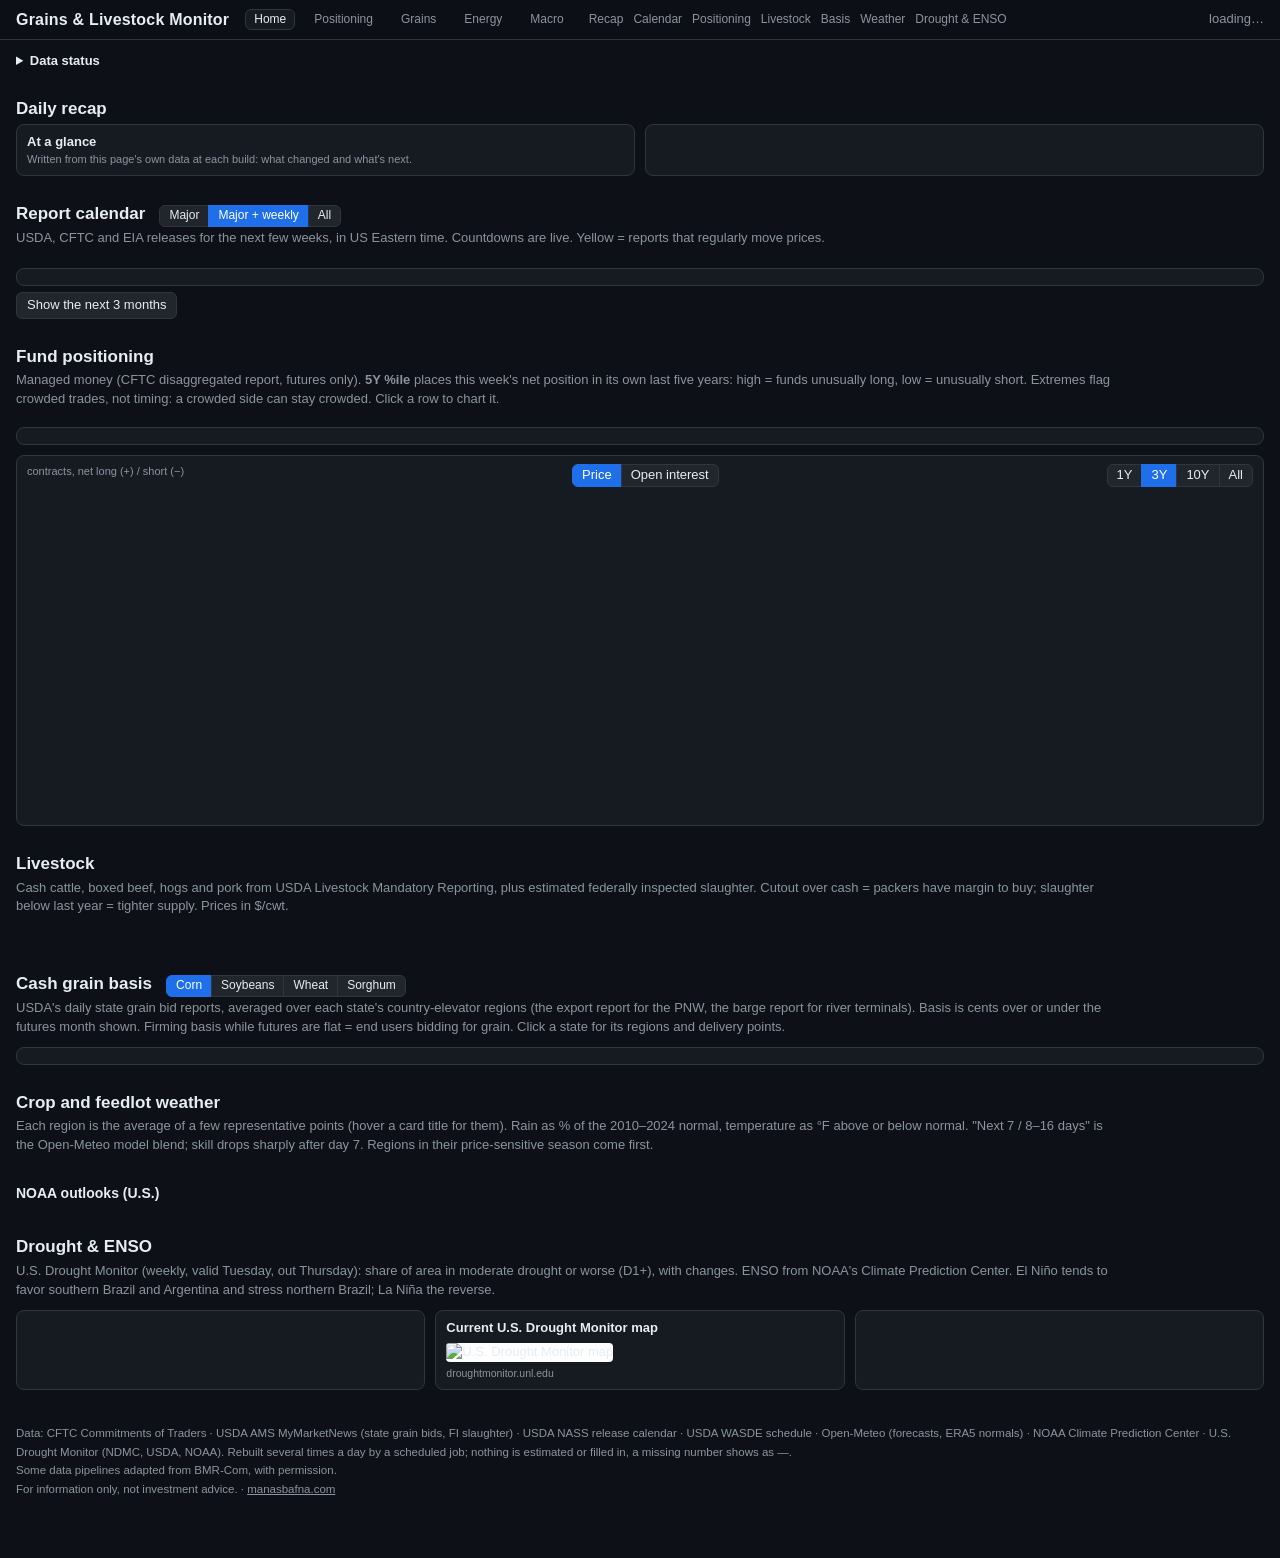
==== index.html @ c69fadb6 "Macro desk: rates, Treasury liquidity and the U.S. economy - pipelines/macro: BLS (CPI, PPI, jobs), " ====
<!doctype html>
<html lang="en">
<head>
<meta charset="utf-8">
<meta name="viewport" content="width=device-width, initial-scale=1">
<title>Grains & Livestock Monitor</title>
<meta name="description" content="Fund positioning, report calendar, livestock slaughter, cash grain basis and crop weather for grain and livestock futures traders. Built daily from USDA, CFTC and NOAA data.">
<script src="https://cdnjs.cloudflare.com/ajax/libs/Chart.js/4.4.1/chart.umd.min.js"></script>
<link rel="stylesheet" href="assets/site.css">
<style>
/* calendar */
.next{display:flex;flex-wrap:wrap;gap:10px;margin-bottom:10px}
.nbox{background:var(--card);border:1px solid var(--border);border-radius:8px;padding:8px 12px;min-width:240px;flex:1}
.nbox .big{font-size:20px;font-weight:600;font-variant-numeric:tabular-nums}
.nbox.major{border-color:var(--yellow)}
.day{display:grid;grid-template-columns:120px 1fr;gap:0 10px;padding:5px 0;border-bottom:1px solid var(--grid)}
.day.today{background:var(--sunk)}
.day .dl{color:var(--muted);font-size:12px;padding-left:6px}
.day.today .dl{color:var(--text);font-weight:600}
.ev{display:flex;gap:8px;align-items:baseline;padding:1px 0}
.ev .tm{color:var(--muted);font-variant-numeric:tabular-nums;width:62px;flex:none}
.ev .mk{color:var(--muted);font-size:11px}
.ev.past{opacity:.45}
.ev.t1 .nm{font-weight:600;color:var(--yellow)}
@media(max-width:760px){
  .day{grid-template-columns:1fr;padding:6px 0}
  .day .dl{padding:0 0 2px 0}
  .ev{flex-wrap:wrap;gap:0 8px}
  .ev .mk{flex-basis:100%;padding-left:70px}
  .nbox{min-width:calc(50% - 5px);padding:6px 8px}
  .nbox .big{font-size:16px}
}
/* weather */
.wxc.off{opacity:.62}
.wxc table td{padding:2px 5px}
.wxc .hd{display:flex;justify-content:space-between;gap:8px;align-items:flex-start}
.imgs{display:grid;grid-template-columns:repeat(auto-fill,minmax(260px,1fr));gap:10px}
.imgs figure{margin:0;background:var(--card);border:1px solid var(--border);border-radius:8px;padding:6px}
.imgs img{width:100%;height:auto;display:block;border-radius:4px;background:var(--img-bg)}
.imgs figcaption{font-size:11.5px;color:var(--muted);margin-top:4px}
.empty{color:var(--muted);font-style:italic;padding:10px}
.wait{border-style:dashed}
.glance{margin:0;padding-left:18px} .glance li{margin:3px 0}
.vr h4{font-size:12px;margin:8px 0 2px;color:var(--muted);text-transform:uppercase;letter-spacing:.4px}
.vr ul{margin:0;padding-left:18px} .vr li{margin:2px 0}
.vr a{color:var(--blue)}
.vr .flag{color:var(--warn);font-size:11.5px}
</style>
</head>
<body>
<header>
  <div class="hrow">
    <h1>Grains &amp; Livestock Monitor</h1>
    <nav class="desks"><a href="./" class="on">Home</a><a href="positioning/">Positioning</a><a href="grains/">Grains</a><a href="energy/">Energy</a><a href="macro/">Macro</a></nav>
    <nav><a href="#recap">Recap</a><a href="#cal">Calendar</a><a href="#cot">Positioning</a><a href="#meat">Livestock</a><a href="#basis">Basis</a><a href="#wx">Weather</a><a href="#drought">Drought &amp; ENSO</a></nav>
    <span class="sp"></span>
    <span class="muted" id="stamp">loading…</span>
  </div>
</header>
<main>
  <details id="status"><summary><b>Data status</b> <span id="stsum" class="muted"></span></summary>
    <div class="chips" id="strip"></div><div id="notes"></div>
  </details>

  <section id="recap">
    <h2>Daily recap <span class="ctl muted" id="recap-asof"></span></h2>
    <div class="grid g2">
      <div class="card"><div class="ct">At a glance</div><div class="cs">Written from this page's own data at each build: what changed and what's next.</div><ul class="glance" id="glance"></ul></div>
      <div class="card vr" id="video"></div>
    </div>
  </section>

  <section id="cal">
    <h2>Report calendar <span class="ctl seg" id="cal-tier"><button data-t="1">Major</button><button data-t="2" class="on">Major + weekly</button><button data-t="3">All</button></span></h2>
    <p class="sub">USDA, CFTC and EIA releases for the next few weeks, in US Eastern time. Countdowns are live. Yellow = reports that regularly move prices.</p>
    <div class="next" id="cal-next"></div>
    <div class="card" id="cal-list"></div>
    <div style="margin-top:6px"><button id="cal-more">Show the next 3 months</button></div>
  </section>

  <section id="cot">
    <h2>Fund positioning <span class="ctl muted" id="cot-asof"></span></h2>
    <p class="sub">Managed money (CFTC disaggregated report, futures only). <b>5Y %ile</b> places this week's net position in its own last five years: high = funds unusually long, low = unusually short. Extremes flag crowded trades, not timing: a crowded side can stay crowded. Click a row to chart it.</p>
    <div class="chips" id="cot-crowd"></div>
    <div class="grid">
      <div class="card tw" id="cot-table"></div>
      <div class="card">
        <div style="display:flex;justify-content:space-between;gap:8px;flex-wrap:wrap"><div><div class="ct" id="cot-ct"></div><div class="cs">contracts, net long (+) / short (−)</div></div>
          <span class="seg" id="cot-over" title="what the right-hand axis shows"><button data-o="px" class="on">Price</button><button data-o="oi">Open interest</button></span>
          <span class="seg" id="cot-range"><button data-y="1">1Y</button><button data-y="3" class="on">3Y</button><button data-y="10">10Y</button><button data-y="30">All</button></span></div>
        <div class="cb" style="height:320px"><canvas id="cot-chart"></canvas></div>
        <div class="cf" id="cot-cf"></div>
      </div>
    </div>
  </section>

  <section id="meat">
    <h2>Livestock</h2>
    <p class="sub">Cash cattle, boxed beef, hogs and pork from USDA Livestock Mandatory Reporting, plus estimated federally inspected slaughter. Cutout over cash = packers have margin to buy; slaughter below last year = tighter supply. Prices in $/cwt.</p>
    <div class="grid g2" id="price-cards"></div>
    <div class="grid g2" id="mp-cards" style="margin-top:10px"></div>
    <div class="grid g2" id="meat-cards" style="margin-top:10px"></div>
  </section>

  <section id="basis">
    <h2>Cash grain basis <span class="ctl seg" id="basis-com"><button data-c="Corn" class="on">Corn</button><button data-c="Soybeans">Soybeans</button><button data-c="wheat">Wheat</button><button data-c="Sorghum">Sorghum</button></span></h2>
    <p class="sub">USDA's daily state grain bid reports, averaged over each state's country-elevator regions (the export report for the PNW, the barge report for river terminals). Basis is cents over or under the futures month shown. Firming basis while futures are flat = end users bidding for grain. Click a state for its regions and delivery points.</p>
    <div class="card tw" id="basis-table"></div>
  </section>

  <section id="wx">
    <h2>Crop and feedlot weather</h2>
    <p class="sub">Each region is the average of a few representative points (hover a card title for them). Rain as % of the 2010–2024 normal, temperature as °F above or below normal. "Next 7 / 8–16 days" is the Open-Meteo model blend; skill drops sharply after day 7. Regions in their price-sensitive season come first.</p>
    <div class="grid gauto" id="wx-cards"></div>
    <h3 style="font-size:14px;margin:18px 0 6px">NOAA outlooks (U.S.)</h3>
    <div class="imgs" id="cpc"></div>
  </section>

  <section id="drought">
    <h2>Drought &amp; ENSO <span class="ctl muted" id="dr-asof"></span></h2>
    <p class="sub">U.S. Drought Monitor (weekly, valid Tuesday, out Thursday): share of area in moderate drought or worse (D1+), with changes. ENSO from NOAA's Climate Prediction Center. El Niño tends to favor southern Brazil and Argentina and stress northern Brazil; La Niña the reverse.</p>
    <div class="grid g3">
      <div class="card tw" id="dr-table"></div>
      <figure class="card" style="margin:0"><div class="ct">Current U.S. Drought Monitor map</div><img src="https://droughtmonitor.unl.edu/data/png/current/current_usdm.png" alt="U.S. Drought Monitor map" style="width:100%;margin-top:6px;border-radius:4px;background:#fff" loading="lazy"><div class="cf">droughtmonitor.unl.edu</div></figure>
      <div class="card" id="enso"></div>
    </div>
  </section>

  <footer>
    Data: CFTC Commitments of Traders · USDA AMS MyMarketNews (state grain bids, FI slaughter) · USDA NASS release calendar · USDA WASDE schedule · Open-Meteo (forecasts, ERA5 normals) · NOAA Climate Prediction Center · U.S. Drought Monitor (NDMC, USDA, NOAA). Rebuilt several times a day by a scheduled job; nothing is estimated or filled in, a missing number shows as —.<br>
    Some data pipelines adapted from BMR-Com, with permission.<br>
    For information only, not investment advice. · <a href="https://manasbafna.com/">manasbafna.com</a>
  </footer>
</main>

<script>
'use strict';
const $ = s => document.querySelector(s);
const css = v => getComputedStyle(document.documentElement).getPropertyValue(v).trim();
const esc = s => String(s ?? '').replace(/[&<>"]/g, c => ({'&': '&amp;', '<': '&lt;', '>': '&gt;', '"': '&quot;'})[c]);
const ok = v => typeof v === 'number' && Number.isFinite(v);
const fmtN = (v, d = 0) => ok(v) ? v.toLocaleString('en-US', {minimumFractionDigits: d, maximumFractionDigits: d}) : '—';
const fmtS = (v, d = 0) => { if (!ok(v)) return '—'; const r = +v.toFixed(d); return (r > 0 ? '+' : r < 0 ? '−' : '') + fmtN(Math.abs(r), d); };
const fmtK = v => ok(v) ? (Math.abs(v) >= 1e6 ? (v / 1e6).toFixed(2) + 'M' : Math.abs(v) >= 1e4 ? Math.round(v / 1e3) + 'k' : fmtN(v)) : '—';
const cls = v => ok(v) && v > 0 ? 'up' : ok(v) && v < 0 ? 'dn' : '';
const pc = v => ok(v) ? fmtS(v, 1) + '%' : '—';
const pctCh = (a, b) => ok(a) && ok(b) && b ? (a / b - 1) * 100 : null;
const ord = n => n + (['th', 'st', 'nd', 'rd'][(n % 100 - 20) % 10] || ['th', 'st', 'nd', 'rd'][n % 100] || 'th');
const dLabel = (s, o = {month: 'short', day: 'numeric'}) => new Date(s + 'T12:00:00Z').toLocaleDateString('en-US', {timeZone: 'UTC', ...o});
const charts = {};
const mkChart = (id, cfg) => { charts[id]?.destroy(); charts[id] = new Chart(document.getElementById(id), cfg); return charts[id]; };
// Date x axis: about n evenly spaced labels, and always the last data point, so the chart shows how recent it is.
// fmt 'my' = month-year as "Nov '26" (a bare "Nov 26" reads like a day); otherwise a toLocaleDateString option object.
const monthYear = d => `${dLabel(d, {month: 'short'})} '${d.slice(2, 4)}`;
const xDates = (n = 7, fmt = 'my') => ({grid: {display: false}, ticks: {autoSkip: false, maxRotation: 0, callback(v, i) {
  const L = this.chart.data.labels.length, step = Math.max(1, Math.ceil(L / n));
  if (i !== L - 1 && (i % step !== 0 || L - 1 - i < step * 0.6)) return null;
  const d = this.getLabelForValue(v); return fmt === 'my' ? monthYear(d) : dLabel(d, fmt);
}}});
// Crosshair: dotted vertical and horizontal lines at the pointer, with value tags on the x axis and on each y axis.
// Usage: plugins: [crosshair], options.plugins.crosshair = {x: v => label, y: {axisId: v => label}}
const crosshair = {
  id: 'crosshair',
  afterEvent(chart, args) {
    const e = args.event, a = chart.chartArea;
    const inside = e.x >= a.left && e.x <= a.right && e.y >= a.top && e.y <= a.bottom;
    chart.$cross = e.type === 'mouseout' || !inside ? null : {x: e.x, y: e.y};
    args.changed = true;
  },
  afterDraw(chart, args, opts) {
    const p = chart.$cross; if (!p) return;
    const {ctx, chartArea: a, scales} = chart, line = css('--muted'), bg = css('--btn-hover'), fg = css('--text');
    ctx.save();
    ctx.setLineDash([3, 3]); ctx.lineWidth = 1; ctx.strokeStyle = line;
    ctx.beginPath(); ctx.moveTo(p.x, a.top); ctx.lineTo(p.x, a.bottom); ctx.moveTo(a.left, p.y); ctx.lineTo(a.right, p.y); ctx.stroke();
    ctx.setLineDash([]); ctx.font = '11px -apple-system,Segoe UI,Helvetica,Arial,sans-serif'; ctx.textBaseline = 'middle';
    const tag = (text, x, y, align) => {
      const w = ctx.measureText(text).width + 10, h = 17;
      const left = align === 'right' ? x - w : align === 'center' ? Math.min(Math.max(x - w / 2, a.left), a.right - w) : x;
      ctx.fillStyle = bg; ctx.fillRect(left, y - h / 2, w, h);
      ctx.fillStyle = fg; ctx.textAlign = 'left'; ctx.fillText(text, left + 5, y);
    };
    if (opts.x && scales.x) {
      const i = Math.round(scales.x.getValueForPixel(p.x)), lab = chart.data.labels[Math.max(0, Math.min(chart.data.labels.length - 1, i))];
      if (lab != null) tag(opts.x(lab), p.x, a.bottom + 10, 'center');
    }
    for (const [id, fmt] of Object.entries(opts.y || {})) {
      const sc = scales[id]; if (!sc || sc.options.display === false) continue;
      const v = sc.getValueForPixel(p.y);
      tag(fmt(v), sc.position === 'right' ? sc.left + 2 : sc.right - 2, p.y, sc.position === 'right' ? 'left' : 'right');
    }
    ctx.restore();
  },
};
Chart.defaults.color = css('--muted'); Chart.defaults.borderColor = css('--grid'); Chart.defaults.font.size = 11;
Chart.defaults.plugins.legend.labels.boxWidth = 12; Chart.defaults.animation = false;
const seg = (el, cb) => el.addEventListener('click', e => { const b = e.target.closest('button'); if (!b) return; el.querySelectorAll('button').forEach(x => x.classList.toggle('on', x === b)); cb(b.dataset); });
const save = (k, v) => { try { localStorage.setItem('glm_' + k, JSON.stringify(v)); } catch (e) {} };
const load = (k, d) => { try { const v = JSON.parse(localStorage.getItem('glm_' + k)); return v ?? d; } catch (e) { return d; } };

let SNAP = null;
const S = id => SNAP?.series?.[id];
const D = id => S(id)?.data;
const noData = (el, id) => { el.innerHTML = `<div class="empty">No data for this section yet${S(id)?.note ? ': ' + esc(S(id).note) : ''}.</div>`; };

/* ---------- status ---------- */
function renderStatus() {
  const age = (Date.now() - new Date(SNAP.generated)) / 36e5;
  $('#stamp').textContent = `data built ${new Date(SNAP.generated).toLocaleString([], {weekday: 'short', month: 'short', day: 'numeric', hour: 'numeric', minute: '2-digit'})}` + (age > 30 ? ` (${Math.round(age)}h ago)` : '');
  const ser = Object.entries(SNAP.series);
  $('#strip').innerHTML = ser.map(([id, s]) => `<span class="chip s-${s.state}" title="${esc(s.src)}${s.note ? '\n' + esc(s.note) : ''}">${esc(s.label)} <b>${s.state}</b>${s.latest ? ' · ' + esc(s.latest) : ''}</span>`).join('');
  $('#notes').innerHTML = ser.filter(([, s]) => s.note).map(([, s]) => `<div><b>${esc(s.label)}:</b> ${esc(s.note)}</div>`).join('');
  const bad = ser.filter(([, s]) => s.state !== 'OK').length;
  $('#stsum').textContent = bad ? `${ser.length - bad} of ${ser.length} sources fresh` : `all ${ser.length} sources fresh`;
}

/* ---------- calendar ---------- */
let calTier = load('calTier', 2), calMore = false;
function renderCalendar() {
  const ev = D('calendar')?.events; if (!ev) return noData($('#cal-list'), 'calendar');
  const now = Date.now(), todayET = new Date().toLocaleDateString('en-CA', {timeZone: 'America/New_York'});
  // the next market-moving report(s) and the next weekly ones
  const up = ev.filter(e => new Date(e.at) > now);
  const nextOf = f => { const e = up.find(f); return e ? up.filter(x => x.at === e.at && f(x)) : []; };
  const box = (title, list, major) => {
    if (!list.length) return '';
    const t = new Date(list[0].at), ms = t - now, d = Math.floor(ms / 864e5), h = Math.floor(ms % 864e5 / 36e5), m = Math.floor(ms % 36e5 / 6e4);
    return `<div class="nbox${major ? ' major' : ''}"><div class="cs">${title}</div><div class="ct">${list.map(e => esc(e.name)).join(' + ')}</div>
      <div class="big" data-at="${list[0].at}">${d ? d + 'd ' : ''}${h}h ${String(m).padStart(2, '0')}m</div>
      <div class="cs">${dLabel(list[0].date, {weekday: 'short', month: 'short', day: 'numeric'})} · ${list[0].time} ET · ${esc(list[0].markets)}</div></div>`;
  };
  $('#cal-next').innerHTML = box('Next major report', nextOf(e => e.tier === 1), true) + box('Next Commitments of Traders', nextOf(e => /Commitments/.test(e.name)))
    + box('Next export sales', nextOf(e => /Export Sales/.test(e.name))) + box('Next Crop Progress', nextOf(e => /Crop Progress/.test(e.name)));
  const horizon = new Date(Date.now() + (calMore ? 95 : 21) * 864e5).toLocaleDateString('en-CA', {timeZone: 'America/New_York'});
  const show = ev.filter(e => e.tier <= calTier && e.date >= todayET && e.date <= horizon);
  const days = [...new Set(show.map(e => e.date))];
  $('#cal-more').textContent = calMore ? 'Show the next 3 weeks only' : 'Show the next 3 months';
  $('#cal-list').innerHTML = days.length ? days.map(d => `<div class="day${d === todayET ? ' today' : ''}"><div class="dl">${d === todayET ? 'Today' : dLabel(d, {weekday: 'short', month: 'short', day: 'numeric'})}</div><div>`
    + show.filter(e => e.date === d).map(e => `<div class="ev t${e.tier}${new Date(e.at) < now ? ' past' : ''}"><span class="tm">${e.time} ET</span><span class="nm">${esc(e.name)}${e.approx ? ' <span class="mk">(date estimated)</span>' : ''}</span><span class="mk">${esc(e.markets)} · ${esc(e.src)}</span></div>`).join('')
    + '</div></div>').join('') : '<div class="empty">No releases listed.</div>';
}
setInterval(() => document.querySelectorAll('.nbox .big[data-at]').forEach(el => {
  const ms = new Date(el.dataset.at) - Date.now(); if (ms < 0) { el.textContent = 'out now'; return; }
  const d = Math.floor(ms / 864e5), h = Math.floor(ms % 864e5 / 36e5), m = Math.floor(ms % 36e5 / 6e4);
  el.textContent = `${d ? d + 'd ' : ''}${h}h ${String(m).padStart(2, '0')}m`;
}), 20000);

/* ---------- COT ---------- */
let cotSel = load('cotSel', 'corn'), cotYears = load('cotYears', 3), cotOver = load('cotOver', 'px');
function pctBar(p) {
  if (!ok(p)) return '—';
  const col = p >= 90 ? css('--long') : p <= 10 ? css('--short') : css('--grey');
  return `<span class="n">${p}</span><span class="bar" title="${ord(p)} percentile of the last 5 years"><b style="left:0;width:${p}%;background:${col};opacity:.55"></b><i style="left:calc(${p}% - 1px)"></i></span>`;
}
function renderCOT() {
  const ms = D('cot')?.markets; if (!ms) return noData($('#cot-table'), 'cot');
  const asof = S('cot').latest;
  $('#cot-asof').textContent = asof ? `positions as of Tue ${dLabel(asof)}, released the following Friday` : '';
  const longs = ms.filter(m => m.pct5 >= 90).sort((a, b) => b.pct5 - a.pct5), shorts = ms.filter(m => m.pct5 <= 10).sort((a, b) => a.pct5 - b.pct5);
  $('#cot-crowd').innerHTML = (longs.length ? `<span class="chip">Crowded long: <b class="hot">${longs.map(m => `${esc(m.name)} (${ord(m.pct5)})`).join(', ')}</b></span>` : '')
    + (shorts.length ? `<span class="chip">Crowded short: <b class="cold">${shorts.map(m => `${esc(m.name)} (${ord(m.pct5)})`).join(', ')}</b></span>` : '')
    + (!longs.length && !shorts.length ? '<span class="chip">No market is at a 5-year extreme (above the 90th or below the 10th percentile).</span>' : '');
  let grp = '';
  const rows = ms.map(m => {
    const g = m.grp !== grp ? `<tr class="grp"><td colspan="10">${esc(m.grp)}</td></tr>` : ''; grp = m.grp;
    if (m.error) return g + `<tr><td>${esc(m.name)}</td><td colspan="9" class="muted">${esc(m.error)}</td></tr>`;
    const st = m.streak ? `<span class="${m.streak > 0 ? 'up' : 'dn'}" title="weeks in a row the net position moved this way">${m.streak > 0 ? '▲' : '▼'}${Math.abs(m.streak)}</span>` : '';
    return g + `<tr class="click${m.k === cotSel ? ' sel' : ''}" data-k="${m.k}"><td>${esc(m.name)}</td><td class="n">${fmtS(m.mm)}</td><td class="n ${cls(m.chg1)}">${fmtS(m.chg1)}</td><td class="n ${cls(m.chg4)}">${fmtS(m.chg4)}</td>
      <td class="n">${st}</td><td class="n">${pctBar(m.pct5)}</td><td class="n">${m.pct3 ?? '—'}</td><td class="n">${fmtS(m.mmPctOI, 1)}%</td><td class="n">${fmtS(m.pm)}</td><td class="n">${fmtK(m.oi)} <span class="${cls(m.oiChg1)}" style="font-size:11px">${fmtS(m.oiChg1 / 1e3, 1)}k</span></td></tr>`;
  }).join('');
  $('#cot-table').innerHTML = `<table><thead><tr><th>Market</th><th class="n">MM net</th><th class="n">Δ 1 wk</th><th class="n">Δ 4 wk</th><th class="n">Run</th><th class="n">5Y %ile</th><th class="n">3Y</th><th class="n">% of OI</th><th class="n" title="Producer/merchant/processor/user net: commercial hedgers">Commercial net</th><th class="n">Open interest, Δ wk</th></tr></thead><tbody>${rows}</tbody></table>`;
  $('#cot-table').querySelectorAll('tr.click').forEach(tr => tr.onclick = () => { cotSel = tr.dataset.k; save('cotSel', cotSel); renderCOT(); });
  const m = ms.find(x => x.k === cotSel && x.hist) || ms.find(x => x.hist); if (!m) return;
  const cut = new Date(); cut.setFullYear(cut.getFullYear() - cotYears); const cs = cut.toISOString().slice(0, 10);
  const h = m.hist.filter(x => x.d >= cs);
  $('#cot-ct').textContent = `${m.name}: who holds what`;
  const showPx = cotOver === 'px' && m.px && h.some(x => ok(x.px));
  $('#cot-cf').textContent = `5-year range of the managed-money net: ${fmtS(m.min5)} to ${fmtS(m.max5)}. ${m.exchange || ''}. Swap dealers and other reportables not shown.`
    + (cotOver === 'px' ? (showPx ? ` Price: Yahoo Finance ${m.px.sym} continuous front month, close on each report's Tuesday (${m.px.unit}); it steps at contract rolls.` : ' No price series for this market (Yahoo has none), showing open interest.') : '');
  const right = showPx
    ? {label: `Price (${m.px.unit})`, data: h.map(x => x.px ?? null), borderColor: css('--text'), pointRadius: 0, borderWidth: 1.3, yAxisID: 'oi', spanGaps: true}
    : {label: 'Open interest', data: h.map(x => x.oi), borderColor: css('--grey'), borderDash: [4, 3], pointRadius: 0, borderWidth: 1, yAxisID: 'oi'};
  mkChart('cot-chart', {type: 'line', plugins: [crosshair], data: {labels: h.map(x => x.d), datasets: [
    {label: 'Managed money net', data: h.map(x => x.mm), borderColor: css('--orange'), backgroundColor: css('--orange') + '22', fill: 'origin', pointRadius: 0, borderWidth: 2, tension: .15},
    {label: 'Commercial (producer/merchant) net', data: h.map(x => x.pm), borderColor: css('--blue'), pointRadius: 0, borderWidth: 1.5, tension: .15},
    right]},
    options: {maintainAspectRatio: false, interaction: {mode: 'index', intersect: false},
      plugins: {tooltip: {callbacks: {title: it => dLabel(it[0].label, {month: 'short', day: 'numeric', year: 'numeric'}), label: c => c.dataset.yAxisID === 'oi' && showPx ? `${c.dataset.label}: ${fmtN(c.parsed.y, 2)}` : `${c.dataset.label}: ${fmtS(c.parsed.y)}`}},
        crosshair: {x: d => dLabel(d, {month: 'short', day: 'numeric', year: 'numeric'}), y: {y: v => fmtS(Math.round(v)), oi: v => showPx ? fmtN(v, v < 100 ? 2 : 1) : fmtK(v)}}},
      scales: {x: xDates(8),
        y: {ticks: {callback: v => fmtK(v)}}, oi: {position: 'right', grid: {display: false}, ticks: {callback: v => showPx ? fmtN(v, v < 100 ? 1 : 0) : fmtK(v)}, title: {display: true, text: showPx ? `price, ${m.px.unit}` : 'open interest'}}}}});
}


/* ---------- livestock prices ---------- */
// value on or just before a date n days back (series sorted by d)
const back = (ser, days, f) => { if (!ser?.length) return null; const t = new Date(ser.at(-1).d + 'T12:00:00Z'); t.setUTCDate(t.getUTCDate() - days);
  const cut = t.toISOString().slice(0, 10); for (let i = ser.length - 1; i >= 0; i--) if (ser[i].d <= cut && ok(ser[i][f])) return ser[i][f]; return null; };
const lastOK = (ser, f) => { for (let i = (ser?.length || 0) - 1; i >= 0; i--) if (ok(ser[i][f])) return ser[i]; return null; };
function priceRow(lbl, ser, f, {d = 2, note = '', days = [1, 7, 364]} = {}) {
  const L = lastOK(ser, f); if (!L) return `<tr><td>${lbl}</td><td class="n" colspan="4">—</td><td></td></tr>`;
  const upto = ser.slice(0, ser.indexOf(L) + 1), v = L[f];
  const prev = days[0] === 1 ? (upto.slice(0, -1).reverse().find(x => ok(x[f]))?.[f] ?? null) : back(upto, days[0], f);
  const ch = [prev, back(upto, days[1], f)].map(o => ok(o) ? v - o : null), yr = back(upto, days[2], f);
  return `<tr><td>${lbl}</td><td class="n"><b>${fmtN(v, d)}</b></td><td class="n ${cls(ch[0])}">${fmtS(ch[0], d)}</td><td class="n ${cls(ch[1])}">${fmtS(ch[1], d)}</td><td class="n ${cls(pctCh(v, yr))}" title="a year ago: ${fmtN(yr, d)}">${pc(pctCh(v, yr))}</td><td class="muted">${note || dLabel(L.d)}</td></tr>`;
}
const priceHead = (a = 'vs prev', b = 'vs 1 wk') => `<thead><tr><th></th><th class="n">$/cwt</th><th class="n">${a}</th><th class="n">${b}</th><th class="n">vs yr ago</th><th></th></tr></thead>`;
function renderLivestockPrices() {
  const L = D('livestock'); if (!L) return noData($('#price-cards'), 'livestock');
  const cw = L.cattleWeekly || [], cd = L.cattleDaily || [], beef = L.beef || [], pork = L.pork || [], hogs = L.hogs || [];
  const today = [...cd].reverse().find(x => ok(x.live)), wl = lastOK(cw, 'live'), wd = lastOK(cw, 'dressed'), ng = lastOK(hogs, 'neg'), pc0 = lastOK(pork, 'carcass');
  $('#price-cards').innerHTML = `
    <div class="card"><div class="ct">Cattle and beef</div><div class="tw"><table>${priceHead('vs 1 wk', 'vs 4 wk')}<tbody>
      ${priceRow('5-area steers, live (week)', cw, 'live', {days: [7, 28, 364], note: wl ? `wk of ${dLabel(wl.d)} · ${fmtN(wl.liveHead)} hd` : ''})}
      ${priceRow('5-area steers, dressed (week)', cw, 'dressed', {days: [7, 28, 364], note: wd ? fmtN(wd.dressedHead) + ' hd' : ''})}
      </tbody></table><table style="margin-top:6px">${priceHead()}<tbody>
      ${today ? `<tr><td>5-area live, latest day</td><td class="n"><b>${fmtN(today.live, 2)}</b></td><td class="n muted" colspan="3">range ${fmtN(today.lo, 0)}–${fmtN(today.hi, 0)} · ${fmtN(today.liveHead)} hd</td><td class="muted">${dLabel(today.d)}</td></tr>` : ''}
      ${priceRow('Choice cutout', beef, 'choice')}${priceRow('Select cutout', beef, 'select')}${priceRow('Choice − Select', beef, 'spread')}
      </tbody></table></div><div class="cs" style="margin-top:2px">Negotiated cash trade, steers. The daily 5-area is thin early in the week; the weekly is the cleaner read.</div>
      <div class="cb"><canvas id="lv-cattle"></canvas></div></div>
    <div class="card"><div class="ct">Hogs and pork</div><div class="tw"><table>${priceHead()}<tbody>
      ${priceRow('Lean Hog Index (calculated)', hogs, 'lhi', {note: 'CME method, see note'})}
      ${priceRow('National negotiated hogs', hogs, 'neg', {note: ng ? fmtN(ng.negHead) + ' hd · ' + dLabel(ng.d) : ''})}
      ${priceRow('Pork cutout', pork, 'carcass', {note: pc0 ? fmtN(pc0.loads, 0) + ' loads · ' + dLabel(pc0.d) : ''})}
      ${['belly', 'ham', 'loin', 'butt', 'rib', 'picnic'].map(k => priceRow('&nbsp;&nbsp;' + k[0].toUpperCase() + k.slice(1), pork, k)).join('')}
      </tbody></table></div>
      <div class="cs" style="margin-top:2px">Lean Hog Index calculated here the way CME does (2-day head-weighted average of producer-sold negotiated, negotiated formula and swine/pork market formula carcass prices). When USDA withholds the negotiated-formula price it is weighted over the other two, so it can differ slightly from CME's published index.</div>
      <div class="cb"><canvas id="lv-hogs"></canvas></div></div>`;
  const yr = s => { const c = new Date(); c.setFullYear(c.getFullYear() - 1); const cs = c.toISOString().slice(0, 10); return s.filter(x => x.d >= cs); };
  const lineOpts = (yl, yr2) => ({maintainAspectRatio: false, interaction: {mode: 'index', intersect: false}, spanGaps: true,
    plugins: {tooltip: {callbacks: {title: it => dLabel(it[0].label, {month: 'short', day: 'numeric', year: 'numeric'}), label: c => ok(c.parsed.y) ? `${c.dataset.label}: $${c.parsed.y.toFixed(2)}` : null}}},
    scales: {x: xDates(7),
      y: {title: {display: true, text: yl}}, ...(yr2 ? {y2: {position: 'right', grid: {display: false}, title: {display: true, text: yr2}}} : {})}});
  // cattle: daily Choice cutout, with each weekly 5-area live price placed on its report date
  const b1 = yr(beef), wmap = new Map(cw.map(x => [x.d, x.live]));
  mkChart('lv-cattle', {type: 'line', data: {labels: b1.map(x => x.d), datasets: [
    {label: 'Choice cutout', data: b1.map(x => x.choice), borderColor: css('--orange'), pointRadius: 0, borderWidth: 2},
    {label: '5-area live steer (weekly)', data: b1.map(x => wmap.get(x.d) ?? null), borderColor: css('--cyan'), backgroundColor: css('--cyan'), pointRadius: 2, borderWidth: 1.5, yAxisID: 'y2'}]},
    options: lineOpts('cutout $/cwt', 'live $/cwt')});
  const p1 = yr(pork), hmap = new Map(hogs.map(x => [x.d, x.lhi]));
  mkChart('lv-hogs', {type: 'line', data: {labels: p1.map(x => x.d), datasets: [
    {label: 'Pork cutout', data: p1.map(x => x.carcass), borderColor: css('--purple'), pointRadius: 0, borderWidth: 2},
    {label: 'Lean Hog Index (calc.)', data: p1.map(x => hmap.get(x.d) ?? null), borderColor: css('--cyan'), pointRadius: 0, borderWidth: 1.5}]},
    options: lineOpts('$/cwt')});
}


/* ---------- packer margins & planned slaughter ---------- */
function marginRow(lbl, ser, days, note) {
  const L = lastOK(ser, 'spread'); if (!L) return `<tr><td>${lbl}</td><td class="n" colspan="4">—</td><td></td></tr>`;
  const upto = ser.slice(0, ser.indexOf(L) + 1);
  const prev = days[0] === 1 ? upto.at(-2)?.spread : back(upto, days[0], 'spread');
  const ch = [prev, back(upto, days[1], 'spread'), back(upto, days[2], 'spread')].map(o => ok(o) ? L.spread - o : null);
  return `<tr><td>${lbl}</td><td class="n"><b class="${cls(L.spread)}">${fmtS(L.spread, 2)}</b></td><td class="n ${cls(ch[0])}">${fmtS(ch[0], 2)}</td><td class="n ${cls(ch[1])}">${fmtS(ch[1], 2)}</td><td class="n ${cls(ch[2])}">${fmtS(ch[2], 2)}</td><td class="muted">${note(L)}</td></tr>`;
}
function renderMarginsPlanned() {
  const L = D('livestock'), M = L?.margins;
  if (!L) return noData($('#mp-cards'), 'livestock');
  const hs = L.hogSched, cc = L.cattleCommit || [];
  const cL = cc.at(-1);
  const sched = (lbl, a, b) => ok(a?.head) ? `<td class="n ${cls(pctCh(a.head, b?.head))}">${pc(pctCh(a.head, b?.head))}</td>` : '<td class="n">—</td>';
  $('#mp-cards').innerHTML = `
    <div class="card"><div class="ct">Packer margin (cutout − cash)</div><div class="tw"><table>
      <thead><tr><th></th><th class="n">$/cwt</th><th class="n">vs prev</th><th class="n">vs 4 wk</th><th class="n">vs yr ago</th><th></th></tr></thead><tbody>
      ${M ? marginRow('Pork (daily)', M.porkSpread, [1, 28, 364], x => `${dLabel(x.d)}: cutout ${x.cutout.toFixed(2)} − negotiated hogs ${x.hog.toFixed(2)}`) : ''}
      ${M ? marginRow('Beef (weekly)', M.beefSpread, [7, 28, 364], x => `wk of ${dLabel(x.d)}: Choice ${x.cutout.toFixed(2)} − dressed steers ${x.cattle.toFixed(2)}`) : ''}
      </tbody></table></div>
      <div class="cs" style="margin-top:2px">Pork: pork cutout minus the national negotiated hog price for the same slaughter day. Beef: Choice cutout (averaged over the week the cattle traded) minus the 5-area weekly dressed steer price. Both $/cwt carcass, before by-products and kill costs: a widening spread means packers are making more per head and can bid up for animals.</div>
      ${M ? '' : `<div class="empty">Margins unavailable${S('livestock').note ? ': ' + esc(S('livestock').note) : ''}.</div>`}
      <div class="cb"><canvas id="mp-margin"></canvas></div></div>
    <div class="card"><div class="ct">Planned slaughter</div><div class="tw"><table>
      <thead><tr><th></th><th class="n">head</th><th class="n">vs wk ago</th><th class="n">vs yr ago</th><th></th></tr></thead><tbody>
      ${hs ? `<tr><td>Hogs scheduled, next 7 days</td><td class="n"><b>${fmtN(hs.next7.head)}</b></td>${sched('', hs.next7, hs.next7Wk)}${sched('', hs.next7, hs.next7Yr)}<td class="muted">${dLabel(hs.next7.from)}–${dLabel(hs.next7.to)}, report ${dLabel(hs.report)}</td></tr>` : ''}
      ${cL ? `<tr><td>Cattle committed</td><td class="n"><b>${fmtN(cL.c)}</b></td><td class="n ${cls(pctCh(cL.c, cL.cWk))}">${pc(pctCh(cL.c, cL.cWk))}</td><td class="n ${cls(pctCh(cL.c, cL.cYr))}">${pc(pctCh(cL.c, cL.cYr))}</td><td class="muted">bought for upcoming delivery · ${dLabel(cL.d)}</td></tr>
      <tr><td>Cattle delivered</td><td class="n">${fmtN(cL.del)}</td><td class="n ${cls(pctCh(cL.del, cL.delWk))}">${pc(pctCh(cL.del, cL.delWk))}</td><td class="n ${cls(pctCh(cL.del, cL.delYr))}">${pc(pctCh(cL.del, cL.delYr))}</td><td class="muted">to packers that day</td></tr>` : ''}
      </tbody></table></div>
      <div class="cs" style="margin-top:2px">Hogs: head already lined up for delivery to packers (packer-owned and contracted), by day, from USDA's daily hog report. Cattle: fed cattle packers committed to buy and took delivery of, from USDA's daily committed-and-delivered report. Week- and year-ago figures are USDA's own comparisons.</div>
      <div class="cb sm"><canvas id="mp-hogs"></canvas></div><div class="cb sm"><canvas id="mp-cattle"></canvas></div></div>`;
  const yr = s => { const c = new Date(); c.setFullYear(c.getFullYear() - 1); const cs = c.toISOString().slice(0, 10); return s.filter(x => x.d >= cs); };
  const xTicks = fmt => xDates(7, fmt.year ? 'my' : fmt);
  if (M) {
    const pk = yr(M.porkSpread), bm = new Map(M.beefSpread.map(x => [x.d, x.spread]));
    mkChart('mp-margin', {type: 'line', data: {labels: pk.map(x => x.d), datasets: [
      {label: 'Beef $/cwt (weekly)', data: pk.map(x => bm.get(x.d) ?? null), borderColor: css('--orange'), backgroundColor: css('--orange'), pointRadius: 2, borderWidth: 1.5, spanGaps: true},
      {label: 'Pork $/cwt (daily)', data: pk.map(x => x.spread), borderColor: css('--purple'), pointRadius: 0, borderWidth: 1.5, yAxisID: 'y2'}]},
      options: {maintainAspectRatio: false, interaction: {mode: 'index', intersect: false},
        plugins: {tooltip: {callbacks: {title: it => dLabel(it[0].label, {month: 'short', day: 'numeric', year: 'numeric'}), label: c => ok(c.parsed.y) ? `${c.dataset.label}: ${fmtS(c.parsed.y, 2)}` : null}}},
        scales: {x: xTicks({month: 'short', year: '2-digit'}), y: {title: {display: true, text: 'beef $/cwt'}}, y2: {position: 'right', grid: {display: false}, title: {display: true, text: 'pork $/cwt'}}}}});
  }
  if (hs) mkChart('mp-hogs', {type: 'bar', data: {labels: hs.days.map(x => x.d), datasets: [{label: 'Hogs scheduled', data: hs.days.map(x => x.head), backgroundColor: css('--purple') + 'aa'}]},
    options: {maintainAspectRatio: false, plugins: {legend: {display: false}, tooltip: {callbacks: {title: it => dLabel(it[0].label, {weekday: 'short', month: 'short', day: 'numeric'}), label: c => `scheduled: ${fmtN(c.parsed.y)} head`}}},
      scales: {x: xTicks({weekday: 'short', day: 'numeric'}), y: {ticks: {callback: v => fmtK(v)}, title: {display: true, text: 'hogs, next 14 days'}}}}});
  if (cc.length) mkChart('mp-cattle', {type: 'line', data: {labels: cc.map(x => x.d), datasets: [
    {label: 'Committed', data: cc.map(x => x.c), borderColor: css('--orange'), pointRadius: 0, borderWidth: 1.5},
    {label: 'Delivered', data: cc.map(x => x.del), borderColor: css('--cyan'), pointRadius: 0, borderWidth: 1.5},
    {label: 'Committed, yr ago', data: cc.map(x => x.cYr), borderColor: css('--grey'), borderDash: [4, 3], pointRadius: 0, borderWidth: 1}]},
    options: {maintainAspectRatio: false, interaction: {mode: 'index', intersect: false},
      plugins: {tooltip: {callbacks: {title: it => dLabel(it[0].label, {weekday: 'short', month: 'short', day: 'numeric'}), label: c => ok(c.parsed.y) ? `${c.dataset.label}: ${fmtN(c.parsed.y)}` : null}}},
      scales: {x: xTicks({month: 'short', day: 'numeric'}), y: {ticks: {callback: v => fmtK(v)}, title: {display: true, text: 'cattle, head/day'}}}}});
}

/* ---------- livestock ---------- */
function renderMeat() {
  const sl = D('slaughter'); if (!sl) return noData($('#meat-cards'), 'slaughter');
  $('#meat-cards').innerHTML = ['cattle', 'hogs'].map(sp => `<div class="card"><div class="ct">${sp === 'cattle' ? 'Cattle' : 'Hogs'} slaughter</div><div class="tw" id="sl-${sp}-t"></div><div class="cb"><canvas id="sl-${sp}-c"></canvas></div><div class="cf" id="sl-${sp}-f"></div></div>`).join('');
  for (const sp of ['cattle', 'hogs']) {
    const {daily, weekly} = sl[sp]; if (!daily?.length) continue;
    const L = daily.at(-1), wk = weekly.at(-1);
    const fullWeeks = weekly.filter(w => w.days >= 5);
    const lastFull = fullWeeks.at(-1);
    const row = (lbl, a, b, c, note = '') => `<tr><td>${lbl}</td><td class="n">${fmtN(a)}</td><td class="n ${cls(pctCh(a, b))}">${pc(pctCh(a, b))}</td><td class="n ${cls(pctCh(a, c))}">${pc(pctCh(a, c))}</td><td class="muted">${note}</td></tr>`;
    // week to date vs the same days a year ago: the report's year-ago figure is per day, so sum this week's days
    const wtdDays = daily.filter(x => x.d > (weekly.at(-2)?.w || '') ), wtdYr = wtdDays.every(x => ok(x.yr)) ? wtdDays.reduce((s, x) => s + x.yr, 0) : null;
    $(`#sl-${sp}-t`).innerHTML = `<table><thead><tr><th></th><th class="n">head</th><th class="n">vs wk ago</th><th class="n">vs yr ago</th><th></th></tr></thead><tbody>
      ${row(dLabel(L.d, {weekday: 'short', month: 'short', day: 'numeric'}), L.head, L.wk, L.yr, 'latest day (estimate)')}
      ${row('Week to date', wk.head, null, wtdYr, `${wk.days} day${wk.days > 1 ? 's' : ''}`)}
      ${lastFull ? row(`Week ending ${dLabel(lastFull.w)}`, lastFull.head, fullWeeks.at(-2)?.head, lastFull.yr, 'last full week') : ''}</tbody></table>`;
    const w = fullWeeks.slice(-52);
    mkChart(`sl-${sp}-c`, {type: 'bar', data: {labels: w.map(x => x.w), datasets: [
      {type: 'bar', label: 'This year (weekly head)', data: w.map(x => x.head), backgroundColor: css(sp === 'cattle' ? '--orange' : '--purple') + 'aa', borderWidth: 0},
      {type: 'line', label: 'Same week last year', data: w.map(x => x.yr), borderColor: css('--text'), borderWidth: 1.5, pointRadius: 0, tension: .2}]},
      options: {maintainAspectRatio: false, interaction: {mode: 'index', intersect: false},
        plugins: {tooltip: {callbacks: {label: c => `${c.dataset.label}: ${fmtN(c.parsed.y)}`, footer: it => { const i = it[0].dataIndex; return `vs last year: ${pc(pctCh(w[i].head, w[i].yr))}`; }}}},
        scales: {x: xDates(8),
          y: {beginAtZero: false, ticks: {callback: v => fmtK(v)}}}}});
    const yy = w.filter(x => ok(x.yr)), ytd = yy.slice(-13);
    $(`#sl-${sp}-f`).textContent = ytd.length ? `Last 13 full weeks vs a year earlier: ${pc(pctCh(ytd.reduce((s, x) => s + x.head, 0), ytd.reduce((s, x) => s + x.yr, 0)))}. Weeks run Sunday–Saturday.` : '';
  }
}

/* ---------- basis ---------- */
let basisCom = load('basisCom', 'Corn'); const basisOpen = new Set();
const MON = {F: 'Jan', G: 'Feb', H: 'Mar', J: 'Apr', K: 'May', M: 'Jun', N: 'Jul', Q: 'Aug', U: 'Sep', V: 'Oct', X: 'Nov', Z: 'Dec'};
const bfmt = (v, m) => ok(v) ? `${v > 0 ? '+' : v < 0 ? '−' : ''}${Math.abs(v).toFixed(Math.abs(v) % 1 ? 1 : 0)}${m ? ' ' + MON[m] : ''}` : '—';
function renderBasis() {
  const st = D('basis')?.states; if (!st) return noData($('#basis-table'), 'basis');
  const match = c => basisCom === 'wheat' ? /wheat/i.test(c) : c === basisCom;
  const rows = [];
  for (const s of st) for (const [com, x] of Object.entries(s.summary)) if (match(com)) rows.push({s, com, x});
  if (!rows.length) { $('#basis-table').innerHTML = '<div class="empty">No state reports this commodity today.</div>'; return; }
  const body = rows.map(({s, com, x}) => {
    const key = s.st + '|' + com, open = basisOpen.has(key);
    const vsYr = ok(x.price) && ok(x.pYr) ? x.price - x.pYr : null;
    let html = `<tr class="click${open ? ' sel' : ''}" data-key="${esc(key)}"><td>${open ? '▾' : '▸'} ${esc(s.name)}${basisCom === 'wheat' ? ' <span class="muted">' + esc(com.replace(/ wheat$/, '')) + '</span>' : ''}</td>
      <td class="n">${ok(x.price) ? '$' + x.price.toFixed(2) : '—'}</td><td class="n ${cls(x.pWk)}">${ok(x.pWk) ? fmtS(x.pWk * 100) + '¢' : '—'}</td>
      <td class="n"><b>${bfmt(x.mid, x.month)}</b>${x.nMid && x.nMid < x.n ? ` <span class="muted" title="${x.nMid} of ${x.n} regions quote this month">(${x.nMid}/${x.n})</span>` : ''}</td>
      <td class="n ${cls(x.wk)}">${ok(x.wk) ? fmtS(x.wk, 1) + '¢' : '—'}</td>
      <td class="n">${ok(x.pYr) ? '$' + x.pYr.toFixed(2) : '—'}</td><td class="n ${cls(vsYr)}">${ok(vsYr) ? fmtS(vsYr * 100) + '¢' : '—'}</td>
      <td class="muted">${esc(x.dp || '')} · ${dLabel(s.date)}</td></tr>`;
    if (open) html += s.rows.filter(r => r.com === com).map(r => `<tr class="detail"><td style="padding-left:22px">${esc(r.loc || '—')} <span class="muted">${esc(r.dp)}${r.mode && r.mode !== 'Truck' ? ' · ' + esc(r.mode) : ''}</span></td>
      <td class="n">${ok(r.price) ? '$' + r.price.toFixed(2) : '—'}</td><td class="n">${ok(r.pWk) ? fmtS(r.pWk * 100) + '¢' : ''}</td>
      <td class="n">${ok(r.bMin) ? (r.bMin === r.bMax && r.mMin === r.mMax ? bfmt(r.bMin, r.mMin) : `${bfmt(r.bMin, r.mMin)} to ${bfmt(r.bMax, r.mMax)}`) : '—'}</td>
      <td class="n ${cls(r.wk)}">${ok(r.wk) ? fmtS(r.wk, 1) + '¢' : ''}</td><td class="n">${ok(r.pYr) ? '$' + r.pYr.toFixed(2) : ''}</td><td></td><td>day chg ${ok(r.dMin) ? fmtS(r.dMin) : '—'}${r.dMax !== r.dMin && ok(r.dMax) ? ' / ' + fmtS(r.dMax) : ''}¢</td></tr>`).join('');
    return html;
  }).join('');
  $('#basis-table').innerHTML = `<table><thead><tr><th>State / report</th><th class="n">Cash avg</th><th class="n">Δ 1 wk</th><th class="n">Basis (¢ vs month)</th><th class="n">Basis Δ 1 wk</th><th class="n">Cash yr ago</th><th class="n">vs yr ago</th><th>Delivery · report date</th></tr></thead><tbody>${body}</tbody></table>`;
  $('#basis-table').querySelectorAll('tr.click').forEach(tr => tr.onclick = () => { const k = tr.dataset.key; basisOpen.has(k) ? basisOpen.delete(k) : basisOpen.add(k); renderBasis(); });
}

/* ---------- weather ---------- */
const pctCls = p => !ok(p) ? '' : p < 50 ? 'dn' : p < 80 ? 'hot' : p > 150 ? 'cold' : '';
const tCls = t => !ok(t) ? '' : t >= 3 ? 'hot' : t <= -3 ? 'cold' : '';
function renderWeather() {
  const W = D('weather'); if (!W) return noData($('#wx-cards'), 'weather');
  const regs = [...W.regions].sort((a, b) => (b.inSeason - a.inSeason));
  $('#wx-cards').innerHTML = regs.map(r => {
    const line = (lbl, s) => !s ? '' : `<tr><td>${lbl}</td><td class="n">${fmtN(s.p, 2)}"</td><td class="n ${pctCls(s.pPct)}">${ok(s.pPct) ? s.pPct + '%' : '—'}</td><td class="n ${tCls(s.tAnom)}">${ok(s.tAnom) ? fmtS(s.tAnom, 1) + '°' : '—'}</td><td class="n muted">${s.tn}–${s.tx}°</td>${r.livestock ? `<td class="n ${s.hotDays ? 'hot' : ''}">${s.hotDays}</td><td class="n ${s.coldDays ? 'cold' : ''}">${s.coldDays}</td>` : ''}</tr>`;
    return `<div class="card wxc${r.inSeason ? '' : ' off'}"><div class="hd"><div><div class="ct" title="${esc(r.points.join(' · '))}">${esc(r.name)}</div><div class="cs">${esc(r.crops)}</div></div><span class="pill${r.inSeason ? ' on' : ''}">${r.inSeason ? 'in season' : 'off season'}</span></div>
      <div class="tw"><table style="margin-top:4px"><thead><tr><th></th><th class="n">rain</th><th class="n">% norm</th><th class="n">temp vs norm</th><th class="n">low–high</th>${r.livestock ? `<th class="n" title="days with a high of ${W.hot}°F or more at any point">≥${W.hot}°</th><th class="n" title="days with a low of ${W.cold}°F or less at any point">≤${W.cold}°</th>` : ''}</tr></thead><tbody>
      ${line('Last 7 days', r.last7)}${line('Last 30 days', r.last30)}${line('Next 7 days', r.next7)}${line('Days 8–16', r.next8_16)}</tbody></table></div>
      <div class="cb sm"><canvas id="wx-${r.id}"></canvas></div></div>`;
  }).join('');
  for (const r of regs) {
    const s = r.series; let cp = 0, cn = 0;
    const obs = [], fc = [], nrm = [];
    s.forEach((x, i) => { cp += x.p; cn += x.np ?? 0; obs.push(x.fc ? null : cp); fc.push(x.fc || (s[i + 1]?.fc) ? cp : null); nrm.push(ok(x.np) ? cn : null); });
    mkChart('wx-' + r.id, {type: 'line', data: {labels: s.map(x => x.d), datasets: [
      {label: 'Rain so far', data: obs, borderColor: css('--cyan'), pointRadius: 0, borderWidth: 2},
      {label: 'Forecast', data: fc, borderColor: css('--cyan'), borderDash: [5, 3], pointRadius: 0, borderWidth: 2},
      {label: 'Normal', data: nrm, borderColor: css('--grey'), pointRadius: 0, borderWidth: 1.5}]},
      options: {maintainAspectRatio: false, interaction: {mode: 'index', intersect: false},
        plugins: {legend: {display: false}, tooltip: {callbacks: {title: it => dLabel(it[0].label, {weekday: 'short', month: 'short', day: 'numeric'}), label: c => ok(c.parsed.y) ? `${c.dataset.label}: ${c.parsed.y.toFixed(2)}"` : null}}},
        scales: {x: xDates(6, {month: 'short', day: 'numeric'}), y: {beginAtZero: true, title: {display: true, text: 'cumulative in.'}}}}});
  }
  const cpc = 'https://www.cpc.ncep.noaa.gov/products/predictions/';
  $('#cpc').innerHTML = [['610day/610prcp.new.gif', '6–10 day precipitation'], ['610day/610temp.new.gif', '6–10 day temperature'],
    ['814day/814prcp.new.gif', '8–14 day precipitation'], ['814day/814temp.new.gif', '8–14 day temperature'],
    ['30day/off15_prcp.gif', 'Next month precipitation'], ['30day/off15_temp.gif', 'Next month temperature'],
    ['long_range/lead14/off14_prcp.gif', 'Next 3 months precipitation'], ['long_range/lead14/off14_temp.gif', 'Next 3 months temperature']]
    .map(([p, t]) => `<figure><a href="${cpc + p}" target="_blank" rel="noopener"><img src="${cpc + p}" alt="${t} outlook" loading="lazy"></a><figcaption>${t} · NOAA CPC</figcaption></figure>`).join('');
}

/* ---------- drought & ENSO ---------- */
function renderDrought() {
  const dr = D('drought');
  if (!dr) noData($('#dr-table'), 'drought');
  else {
    const us = dr.us, L = us.at(-1), w4 = us.at(-5), y1 = us.at(-53) || us[0];
    $('#dr-asof').textContent = `map valid ${dLabel(L.d, {month: 'short', day: 'numeric', year: 'numeric'})}`;
    const spark = a => { if (!a?.length) return ''; const w = 70, h = 16, mx = Math.max(100, ...a); const pts = a.map((v, i) => `${(i / (a.length - 1) * w).toFixed(1)},${(h - v / mx * h).toFixed(1)}`).join(' ');
      return `<svg width="${w}" height="${h}" style="vertical-align:middle"><polyline points="${pts}" fill="none" stroke="${css('--orange')}" stroke-width="1.5"/></svg>`; };
    $('#dr-table').innerHTML = `<div class="ct">Area in drought (D1+), %</div><div class="cs" style="margin-bottom:4px">U.S. total ${fmtN(L.d1, 1)}% (4 wks ago ${fmtN(w4?.d1, 1)}%, a year ago ${fmtN(y1?.d1, 1)}%) · D2+ ${fmtN(L.d2, 1)}% · D3+ ${fmtN(L.d3, 1)}%</div>
      <table><thead><tr><th>State</th><th class="n">D1+</th><th class="n">Δ 1 wk</th><th class="n">Δ 4 wk</th><th class="n">yr ago</th><th>26 wks</th></tr></thead><tbody>`
      + dr.states.map(s => `<tr><td>${s.st}</td><td class="n">${fmtN(s.d1, 1)}</td><td class="n ${cls(-s.chg1)}">${fmtS(s.chg1, 1)}</td><td class="n ${cls(-s.chg4)}">${fmtS(s.chg4, 1)}</td><td class="n muted">${fmtN(s.yr, 1)}</td><td>${spark(s.spark)}</td></tr>`).join('')
      + '</tbody></table><div class="cf">Green = drought shrinking, red = spreading.</div>';
  }
  const en = D('enso');
  if (!en) return noData($('#enso'), 'enso');
  const L = en.latest, col = L.phase === 'El Niño' ? css('--orange') : L.phase === 'La Niña' ? css('--blue') : css('--grey');
  $('#enso').innerHTML = `<div class="ct">ENSO: <span style="color:${col}">${esc(en.status || L.phase)}</span></div>
    <div class="cs">Oceanic Niño Index ${L.seas} ${L.yr}: <b style="color:${col}">${fmtS(L.anom, 2)}°C</b> (${esc(L.phase)}; ±0.5 is the threshold)</div>
    ${en.synopsis ? `<p style="margin:6px 0">${esc(en.synopsis)}</p>` : ''}<div class="cb sm"><canvas id="oni-c"></canvas></div><div class="cf">CPC ENSO discussion${en.issued ? ', issued ' + esc(en.issued) : ''} · 3-month running Niño-3.4 anomaly</div>`;
  mkChart('oni-c', {type: 'bar', data: {labels: en.oni.map(x => `${x.seas} ${String(x.yr).slice(2)}`), datasets: [{data: en.oni.map(x => x.anom),
    backgroundColor: en.oni.map(x => x.anom >= .5 ? css('--orange') : x.anom <= -.5 ? css('--blue') : css('--grey'))}]},
    options: {maintainAspectRatio: false, plugins: {legend: {display: false}}, scales: {x: {ticks: {maxTicksLimit: 6}, grid: {display: false}}, y: {title: {display: true, text: '°C'}}}}});
}


/* ---------- daily recap ---------- */
function renderGlance() {
  const out = [], now = Date.now();
  const ev = D('calendar')?.events || [];
  const nx = ev.find(e => e.tier === 1 && new Date(e.at) > now);
  if (nx) { const same = ev.filter(e => e.tier === 1 && e.at === nx.at), d = (new Date(nx.at) - now) / 864e5;
    out.push(`<b>Next big report:</b> ${same.map(e => esc(e.name)).join(' + ')}, ${dLabel(nx.date, {weekday: 'short', month: 'short', day: 'numeric'})} ${nx.time} ET (${d < 1 ? 'in ' + Math.round(d * 24) + 'h' : 'in ' + Math.floor(d) + 'd'}).`); }
  const wk = ev.filter(e => e.tier === 1 && new Date(e.at) > now && new Date(e.at) - now < 7 * 864e5 && e !== nx && !(nx && e.at === nx.at));
  if (wk.length) out.push(`<b>Also this week:</b> ${wk.map(e => `${esc(e.name)} (${dLabel(e.date, {weekday: 'short'})})`).join(', ')}.`);
  const ms = (D('cot')?.markets || []).filter(m => ok(m.chg1) && ok(m.oi));
  if (ms.length) {
    const big = [...ms].sort((a, b) => Math.abs(b.chg1 / b.oi) - Math.abs(a.chg1 / a.oi)).slice(0, 3);
    out.push(`<b>Funds, week to ${dLabel(S('cot').latest)}:</b> ` + big.map(m => `${esc(m.name)} <span class="${cls(m.chg1)}">${fmtS(m.chg1)}</span> to ${fmtS(m.mm)} (${ord(m.pct5)} pct.)`).join('; ') + '.');
    const ext = ms.filter(m => m.pct5 >= 90 || m.pct5 <= 10);
    if (ext.length) out.push(`<b>At 5-year extremes:</b> ` + ext.map(m => `${esc(m.name)} ${m.pct5 >= 90 ? '<span class="hot">long</span>' : '<span class="cold">short</span>'} (${ord(m.pct5)})`).join(', ') + '.');
  }
  const sl = D('slaughter');
  if (sl) out.push('<b>Slaughter, last full week vs a year ago:</b> ' + ['cattle', 'hogs'].map(sp => { const w = (sl[sp]?.weekly || []).filter(x => x.days >= 5).at(-1);
    return w ? `${sp} ${fmtN(w.head)} (<span class="${cls(pctCh(w.head, w.yr))}">${pc(pctCh(w.head, w.yr))}</span>)` : null; }).filter(Boolean).join(', ') + '.');
  const LV = D('livestock');
  if (LV) { const parts = [];
    const cw = lastOK(LV.cattleWeekly, 'live'); if (cw) { const p = back(LV.cattleWeekly.slice(0, LV.cattleWeekly.indexOf(cw) + 1), 7, 'live'); parts.push(`5-area steers $${cw.live.toFixed(2)}${ok(p) ? ` (<span class="${cls(cw.live - p)}">${fmtS(cw.live - p, 2)}</span> wk)` : ''}`); }
    const b = lastOK(LV.beef, 'choice'); if (b) parts.push(`Choice cutout $${b.choice.toFixed(2)}`);
    const h = lastOK(LV.hogs, 'lhi'); if (h) { const p = back(LV.hogs.slice(0, LV.hogs.indexOf(h) + 1), 7, 'lhi'); parts.push(`Lean Hog Index (calc.) $${h.lhi.toFixed(2)}${ok(p) ? ` (<span class="${cls(h.lhi - p)}">${fmtS(h.lhi - p, 2)}</span> wk)` : ''}`); }
    const k = lastOK(LV.pork, 'carcass'); if (k) parts.push(`pork cutout $${k.carcass.toFixed(2)}`);
    if (parts.length) out.push(`<b>Cash livestock:</b> ${parts.join(', ')}.`);
    const m = LV.margins, mp = [];
    if (m) { const p = lastOK(m.porkSpread, 'spread'), b = lastOK(m.beefSpread, 'spread');
      if (p) mp.push(`pork ${fmtS(p.spread, 2)}/cwt (cutout − cash hogs)`); if (b) mp.push(`beef ${fmtS(b.spread, 2)}/cwt (Choice − dressed steers, wk of ${dLabel(b.d)})`); }
    const hs = LV.hogSched; if (hs?.next7Yr) mp.push(`hogs scheduled next 7 days <span class="${cls(pctCh(hs.next7.head, hs.next7Yr.head))}">${pc(pctCh(hs.next7.head, hs.next7Yr.head))}</span> vs yr ago`);
    const cc = LV.cattleCommit?.at(-1); if (cc && ok(cc.cYr)) mp.push(`cattle committed <span class="${cls(pctCh(cc.c, cc.cYr))}">${pc(pctCh(cc.c, cc.cYr))}</span> vs yr ago`);
    if (mp.length) out.push(`<b>Packer margins &amp; pipeline:</b> ${mp.join(', ')}.`); }
  const st = D('basis')?.states || [];
  for (const com of ['Corn', 'Soybeans']) {
    const mv = st.map(s => ({s, x: s.summary[com]})).filter(o => ok(o.x?.wk) && o.s.st.length === 2).sort((a, b) => Math.abs(b.x.wk) - Math.abs(a.x.wk)).slice(0, 3);
    if (mv.length) out.push(`<b>${com} basis, biggest weekly moves:</b> ` + mv.map(o => `${o.s.st} <span class="${cls(o.x.wk)}">${fmtS(o.x.wk, 1)}¢</span> to ${bfmt(o.x.mid, o.x.month)}`).join(', ') + '.');
  }
  const W = D('weather')?.regions || [];
  const wx = W.filter(r => r.inSeason && ok(r.next7?.pPct) && (r.next7.pPct < 50 || r.next7.pPct > 175));
  if (wx.length) out.push('<b>Weather, next 7 days (in-season regions):</b> ' + wx.map(r => `${esc(r.name)} ${r.next7.pPct < 50 ? '<span class="hot">dry</span>' : '<span class="cold">wet</span>'} (${r.next7.pPct}% of normal${ok(r.next7.tAnom) ? ', ' + fmtS(r.next7.tAnom, 1) + '°F' : ''})`).join('; ') + '.');
  else if (W.length && W.some(r => ok(r.next7?.pPct))) out.push('<b>Weather:</b> no in-season region is forecast far from normal rain over the next 7 days.');
  const feed = W.find(r => r.livestock);
  if (feed?.next7 && (feed.next7.hotDays || feed.next7.coldDays)) out.push(`<b>Feedlots:</b> ${feed.next7.hotDays ? feed.next7.hotDays + ' day(s) at ' + (D('weather').hot) + '°F+' : ''}${feed.next7.hotDays && feed.next7.coldDays ? ', ' : ''}${feed.next7.coldDays ? feed.next7.coldDays + ' day(s) at ' + D('weather').cold + '°F or colder' : ''} in the next 7 days.`);
  const dr = D('drought')?.states || [];
  const dm = dr.filter(x => ok(x.chg1) && Math.abs(x.chg1) >= 5).sort((a, b) => Math.abs(b.chg1) - Math.abs(a.chg1)).slice(0, 4);
  if (dm.length) out.push(`<b>Drought (D1+), week to ${dLabel(S('drought').latest)}:</b> ` + dm.map(x => `${x.st} <span class="${cls(-x.chg1)}">${fmtS(x.chg1, 1)} pts</span>`).join(', ') + '.');
  const en = D('enso'); if (en?.status) out.push(`<b>ENSO:</b> ${esc(en.status)}, ONI ${fmtS(en.latest.anom, 2)}°C.`);
  $('#glance').innerHTML = out.length ? out.map(x => `<li>${x}</li>`).join('') : '<li class="muted">Nothing to report yet.</li>';
}
let recapIdx = 0;
function renderVideo() {
  const rs = D('recap')?.recaps || [];
  if (!rs.length) { $('#video').innerHTML = '<div class="ct">Video recap</div><div class="empty">No video summary yet. The daily summary task adds one each morning after the new <i>Grain Markets and Other Stuff</i> episode.</div>'; return; }
  const r = rs[Math.min(recapIdx, rs.length - 1)];
  $('#recap-asof').textContent = `latest video ${dLabel(rs[0].date, {weekday: 'short', month: 'short', day: 'numeric'})}`;
  $('#video').innerHTML = `<div style="display:flex;justify-content:space-between;gap:8px;flex-wrap:wrap"><div><div class="ct">Video recap: ${esc(r.channel)}</div>
      <div class="cs"><a href="${esc(r.url)}" target="_blank" rel="noopener">${esc(r.title)}</a> · ${dLabel(r.published || r.date, {month: 'short', day: 'numeric', year: 'numeric'})}</div></div>
      ${rs.length > 1 ? `<select id="recap-pick">${rs.map((x, i) => `<option value="${i}"${i === recapIdx ? ' selected' : ''}>${dLabel(x.date, {weekday: 'short', month: 'short', day: 'numeric'})}</option>`).join('')}</select>` : ''}</div>
    ${r.sections.map(sec => `<h4>${esc(sec.topic)}</h4><ul>${sec.bullets.map(b => `<li>${esc(b)}</li>`).join('')}</ul>`).join('')}
    ${r.flags.length ? `<div class="flag" style="margin-top:6px">Caption check: ${r.flags.map(esc).join(' · ')}</div>` : ''}
    <div class="cf">A summary of the video, written by an automated assistant from YouTube's captions; watch the video for the full discussion. Not affiliated with the channel.</div>`;
  const pick = $('#recap-pick'); if (pick) pick.onchange = () => { recapIdx = +pick.value; renderVideo(); };
}

/* ---------- boot ---------- */
seg($('#cal-tier'), d => { calTier = +d.t; save('calTier', calTier); renderCalendar(); });
$('#cal-more').onclick = () => { calMore = !calMore; renderCalendar(); };
seg($('#cot-range'), d => { cotYears = +d.y; save('cotYears', cotYears); renderCOT(); });
seg($('#cot-over'), d => { cotOver = d.o; save('cotOver', cotOver); renderCOT(); });
seg($('#basis-com'), d => { basisCom = d.c; save('basisCom', basisCom); renderBasis(); });
const syncSeg = (el, attr, v) => el.querySelectorAll('button').forEach(b => b.classList.toggle('on', b.dataset[attr] === String(v)));
syncSeg($('#cal-tier'), 't', calTier); syncSeg($('#cot-range'), 'y', cotYears); syncSeg($('#cot-over'), 'o', cotOver); syncSeg($('#basis-com'), 'c', basisCom);

async function boot() {
  // the hosted site serves its own copy; opened as a local file, read the published one
  const urls = location.protocol === 'file:' ? ['https://grains.manasbafna.com/data/latest.json', 'https://drnas.github.io/grains-monitor/data/latest.json'] : ['data/latest.json'];
  for (const u of urls) { try { const r = await fetch(u + '?t=' + Math.floor(Date.now() / 3e5)); if (r.ok) { SNAP = await r.json(); break; } } catch (e) {} }
  if (!SNAP) { $('#stamp').textContent = 'could not load data/latest.json'; return; }
  renderStatus();
  for (const f of [renderGlance, renderVideo, renderCalendar, renderCOT, renderLivestockPrices, renderMarginsPlanned, renderMeat, renderBasis, renderWeather, renderDrought]) {
    try { f(); } catch (e) { console.error(f.name, e); }
  }
}
boot();
</script>
</body>
</html>
---- assets/site.css ----
/* Shared theme and base styles for every page of the site. Colors live only in the tokens below:
   rules and scripts use var(--name) (scripts read them with getComputedStyle). Dark theme only. */
:root{
  --bg:#0d1117; --card:#161b22; --border:#30363d; --grid:#21262d; --text:#e6edf3; --muted:#8b949e;
  --blue:#58a6ff; --orange:#f0883e; --green:#3fb950; --purple:#bc8cff; --red:#f85149; --yellow:#d29922; --cyan:#39c5cf; --grey:#6e7681;
  --ok:#3fb950; --warn:#d29922; --bad:#f85149;
  --long:#f0883e; --short:#58a6ff;           /* crowded long / crowded short */
  --wet:#3fb950; --dry:#d29922; --vdry:#f85149;
  /* surfaces that used to be hard-coded in the rules below (same values) */
  --btn:#21262d; --btn-hover:#30363d; --accent:#1f6feb; --on-accent:#fff; --on-yellow:#111;
  --sunk:#11161d; --row-hover:#1c2330; --row-sel:#1f2a3a; --header-bg:rgba(13,17,23,.96); --img-bg:#fff;   /* behind NOAA map images */
}
*{box-sizing:border-box}
html{scroll-behavior:smooth}
body{margin:0;background:var(--bg);color:var(--text);font:13px/1.45 -apple-system,BlinkMacSystemFont,"Segoe UI",Helvetica,Arial,sans-serif}
header{position:sticky;top:0;z-index:20;background:var(--header-bg);border-bottom:1px solid var(--border);backdrop-filter:blur(6px)}
.hrow{max-width:1560px;margin:0 auto;padding:8px 16px;display:flex;flex-wrap:wrap;gap:8px 16px;align-items:center}
h1{font-size:16px;margin:0;letter-spacing:.2px}
.muted{color:var(--muted)}
.sp{flex:1}
button,select{font:inherit;color:var(--text);background:var(--btn);border:1px solid var(--border);border-radius:6px;padding:3px 10px;cursor:pointer}
button:hover{background:var(--btn-hover)}
.seg{display:inline-flex}
.seg button{border-radius:0;margin-left:-1px;padding:1px 9px}
.seg button:first-child{border-radius:6px 0 0 6px;margin-left:0}
.seg button:last-child{border-radius:0 6px 6px 0}
.seg button.on{background:var(--accent);border-color:var(--accent);color:var(--on-accent)}
nav{display:flex;flex-wrap:wrap;gap:2px 10px;min-width:0;max-width:100%}
nav a{color:var(--muted);text-decoration:none;font-size:12px;white-space:nowrap}
nav a:hover{color:var(--text)}
main{max-width:1560px;margin:0 auto;padding:12px 16px 60px}
section{margin-top:26px;scroll-margin-top:60px}
section>h2{font-size:17px;margin:0 0 2px;display:flex;flex-wrap:wrap;gap:6px 14px;align-items:baseline}
section>h2 .ctl{font-size:12px;font-weight:400}
p.sub{margin:0 0 10px;color:var(--muted);max-width:1100px}
.grid{display:grid;gap:10px}
.g2{grid-template-columns:repeat(2,minmax(0,1fr))} .g3{grid-template-columns:repeat(3,minmax(0,1fr))}
.gauto{grid-template-columns:repeat(auto-fill,minmax(400px,1fr))}
@media(max-width:1100px){.g3{grid-template-columns:repeat(2,minmax(0,1fr))}}
@media(max-width:760px){.g2,.g3{grid-template-columns:1fr} .gauto{grid-template-columns:minmax(0,1fr)}}
.card{background:var(--card);border:1px solid var(--border);border-radius:8px;padding:8px 10px;min-width:0}
.ct{font-weight:600;font-size:13px}
.cs{color:var(--muted);font-size:11px}
.cf{font-size:10.5px;color:var(--muted);margin-top:4px}
.cb{position:relative;height:250px;margin-top:6px}
.cb.sm{height:150px}
table{width:100%;border-collapse:collapse;font-size:12px}
th,td{padding:3px 7px;border-bottom:1px solid var(--grid);text-align:left;white-space:nowrap}
th{color:var(--muted);font-weight:600;background:var(--card);position:sticky;top:0;z-index:1}
td.n,th.n{text-align:right;font-variant-numeric:tabular-nums}
.tw{overflow:auto}
tr.click{cursor:pointer} tr.click:hover td{background:var(--row-hover)}
tr.sel td{background:var(--row-sel)}
tr.grp td{color:var(--muted);font-size:11px;text-transform:uppercase;letter-spacing:.5px;padding-top:8px;border-bottom:1px solid var(--border)}
tr.detail td{color:var(--muted);font-size:11.5px;background:var(--sunk)}
.up{color:var(--green)} .dn{color:var(--red)}
.pill{display:inline-block;border-radius:10px;padding:0 7px;font-size:11px;border:1px solid var(--border);color:var(--muted)}
.pill.on{color:var(--on-accent);background:var(--accent);border-color:var(--accent)}
.pill.t1{color:var(--on-yellow);background:var(--yellow);border-color:var(--yellow);font-weight:600}
.bar{position:relative;display:inline-block;width:84px;height:10px;background:var(--btn);border-radius:3px;vertical-align:middle;margin-left:6px}
.bar i{position:absolute;top:0;width:3px;height:10px;border-radius:1px;background:var(--text)}
.bar b{position:absolute;top:0;bottom:0;border-radius:3px}
.hot{color:var(--long)} .cold{color:var(--short)}
.chips{display:flex;flex-wrap:wrap;gap:6px;margin:4px 0 8px}
.chip{border:1px solid var(--border);background:var(--card);border-radius:12px;padding:1px 9px;font-size:11.5px;white-space:nowrap}
.chip b{font-weight:600}
.s-OK b{color:var(--ok)} .s-PARTIAL b,.s-CACHED b{color:var(--warn)} .s-FAILED b{color:var(--bad)}
#status summary{cursor:pointer;width:max-content;max-width:100%}
#notes{font-size:12px;color:var(--muted);margin:4px 0}
#notes div{margin:2px 0}
footer{margin-top:34px;color:var(--muted);font-size:11.5px;line-height:1.6}
footer a{color:inherit}
/* desk pages (shared components in assets/desk.js) */
.grid>*{min-width:0}
nav.desks a{padding:1px 8px;border-radius:6px;border:1px solid transparent}
nav.desks a.on{color:var(--text);border-color:var(--border);background:var(--card)}
.dct{display:flex;align-items:center;gap:8px}
html[data-desk] .card a{color:var(--blue);text-decoration:none} html[data-desk] .card a:hover{text-decoration:underline}
.xbtn{font-size:10.5px;padding:0 7px;color:var(--muted)}
.tiles{display:grid;grid-template-columns:repeat(auto-fill,minmax(150px,1fr));gap:8px;margin:6px 0}
.tile{background:var(--sunk);border:1px solid var(--border);border-radius:6px;padding:6px 9px;min-width:0}
.tile .tv{font-size:20px;font-weight:600;font-variant-numeric:tabular-nums}
.yt{margin:8px 0 2px;font-size:12px}
.note{color:var(--muted);font-size:11.5px;margin:4px 0}
.hbar{display:flex;flex-wrap:wrap;gap:6px 14px;align-items:center;margin-top:6px}
.hbar .seg button{padding:2px 12px}
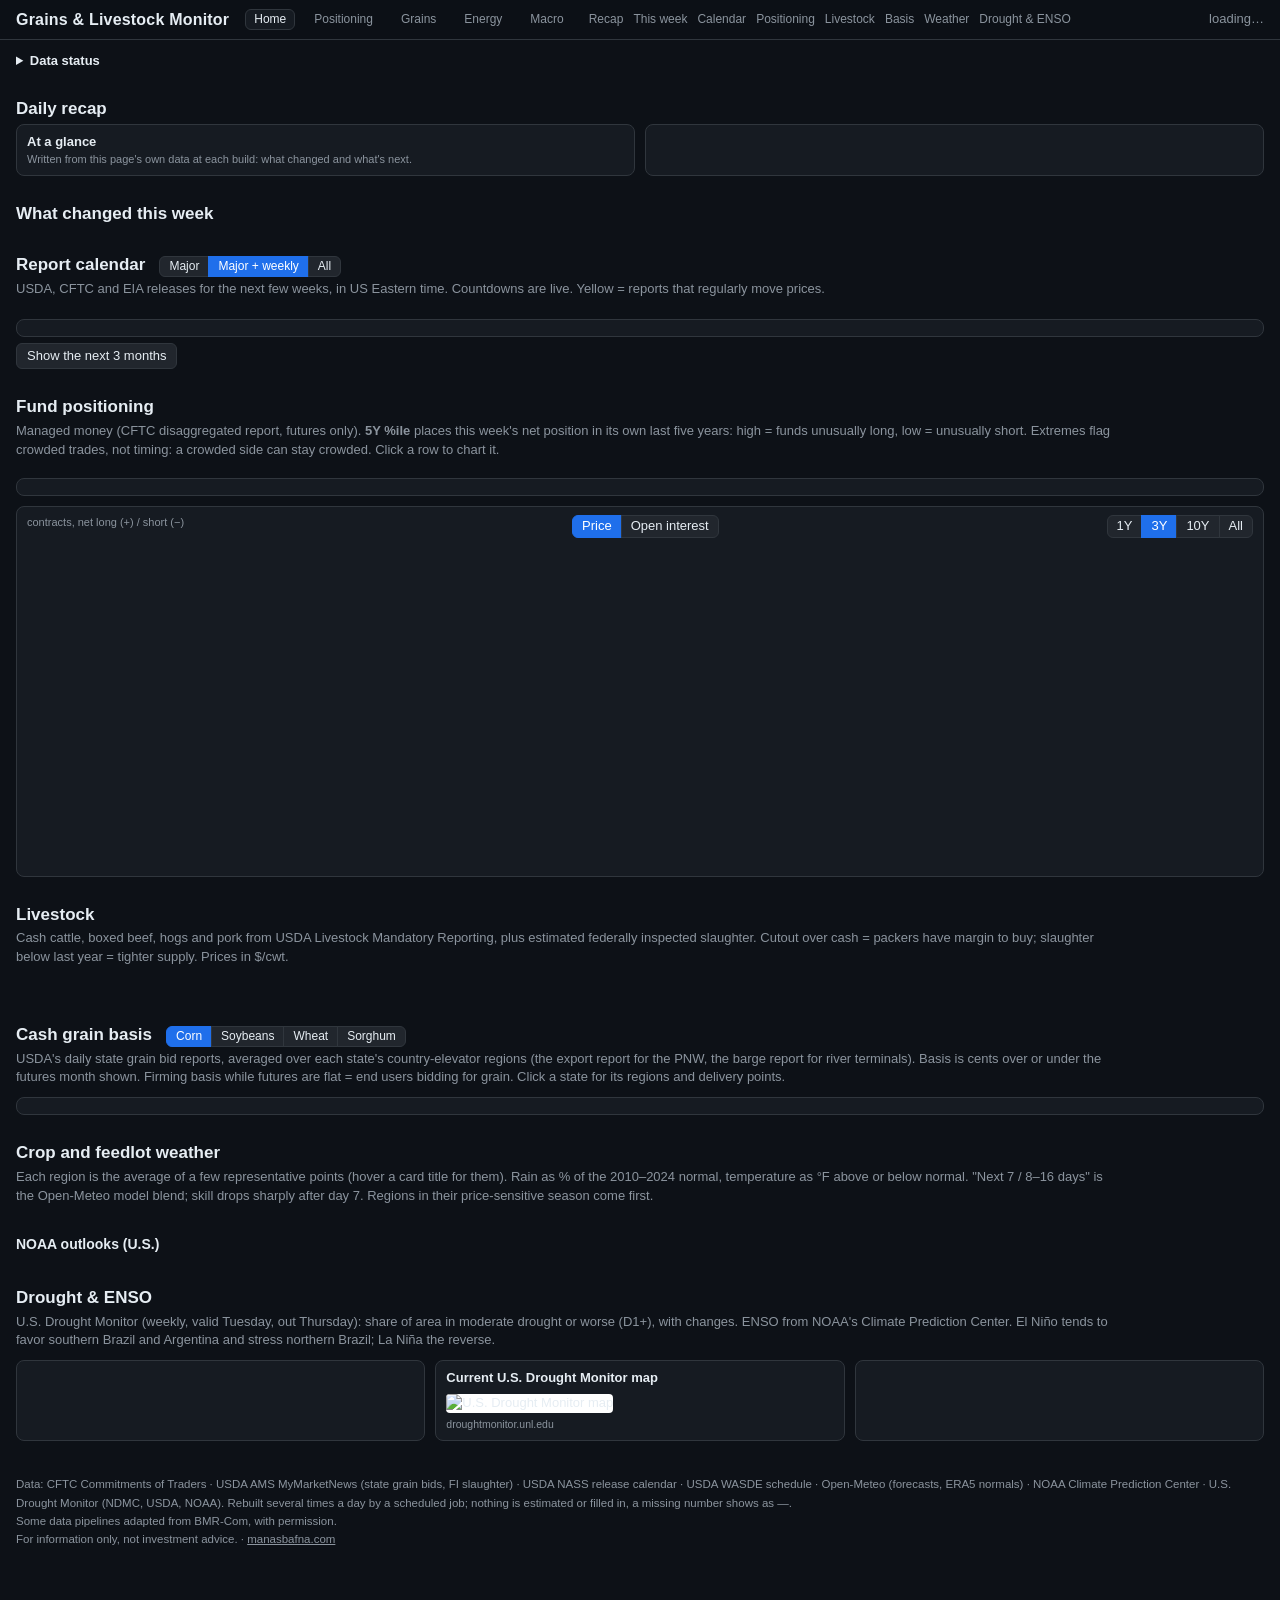
==== commit 33fa8231: "Home: 'What changed this week' across the desks assets/changes.js builds a short weekly summary in t" ====
--- a/index.html
+++ b/index.html
@@ -52,7 +52,7 @@
   <div class="hrow">
     <h1>Grains &amp; Livestock Monitor</h1>
     <nav class="desks"><a href="./" class="on">Home</a><a href="positioning/">Positioning</a><a href="grains/">Grains</a><a href="energy/">Energy</a><a href="macro/">Macro</a></nav>
-    <nav><a href="#recap">Recap</a><a href="#cal">Calendar</a><a href="#cot">Positioning</a><a href="#meat">Livestock</a><a href="#basis">Basis</a><a href="#wx">Weather</a><a href="#drought">Drought &amp; ENSO</a></nav>
+    <nav><a href="#recap">Recap</a><a href="#week">This week</a><a href="#cal">Calendar</a><a href="#cot">Positioning</a><a href="#meat">Livestock</a><a href="#basis">Basis</a><a href="#wx">Weather</a><a href="#drought">Drought &amp; ENSO</a></nav>
     <span class="sp"></span>
     <span class="muted" id="stamp">loading…</span>
   </div>
@@ -68,6 +68,11 @@
       <div class="card"><div class="ct">At a glance</div><div class="cs">Written from this page's own data at each build: what changed and what's next.</div><ul class="glance" id="glance"></ul></div>
       <div class="card vr" id="video"></div>
     </div>
+  </section>
+
+  <section id="week">
+    <h2>What changed this week</h2>
+    <div id="week-card"></div>
   </section>
 
   <section id="cal">
@@ -601,5 +606,7 @@
 }
 boot();
 </script>
+<script src="assets/desk.js"></script>
+<script src="assets/changes.js"></script>
 </body>
 </html>
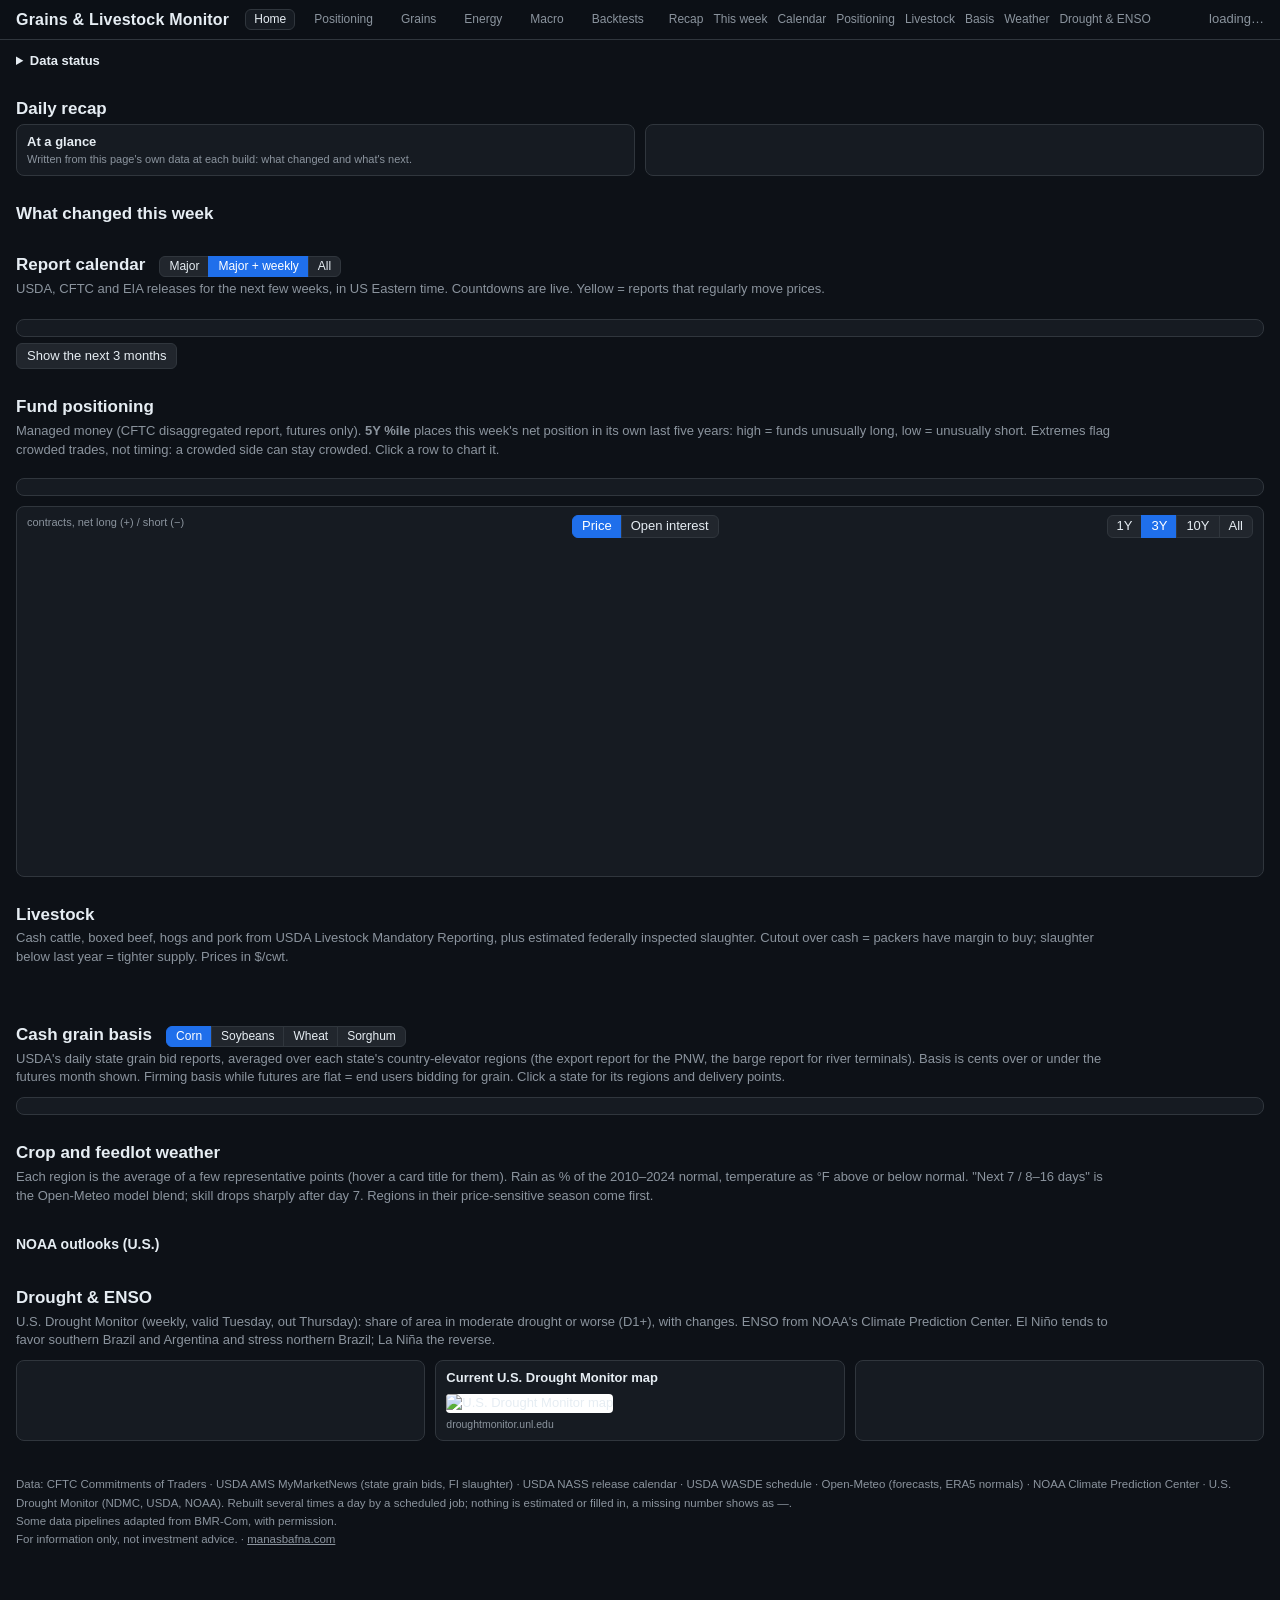
==== commit 6380c0cc: "Backtests desk: weekly trend, COT, fundamental and seasonal rules across 21 markets - pipelines/back" ====
--- a/index.html
+++ b/index.html
@@ -51,7 +51,7 @@
 <header>
   <div class="hrow">
     <h1>Grains &amp; Livestock Monitor</h1>
-    <nav class="desks"><a href="./" class="on">Home</a><a href="positioning/">Positioning</a><a href="grains/">Grains</a><a href="energy/">Energy</a><a href="macro/">Macro</a></nav>
+    <nav class="desks"><a href="./" class="on">Home</a><a href="positioning/">Positioning</a><a href="grains/">Grains</a><a href="energy/">Energy</a><a href="macro/">Macro</a><a href="backtests/">Backtests</a></nav>
     <nav><a href="#recap">Recap</a><a href="#week">This week</a><a href="#cal">Calendar</a><a href="#cot">Positioning</a><a href="#meat">Livestock</a><a href="#basis">Basis</a><a href="#wx">Weather</a><a href="#drought">Drought &amp; ENSO</a></nav>
     <span class="sp"></span>
     <span class="muted" id="stamp">loading…</span>
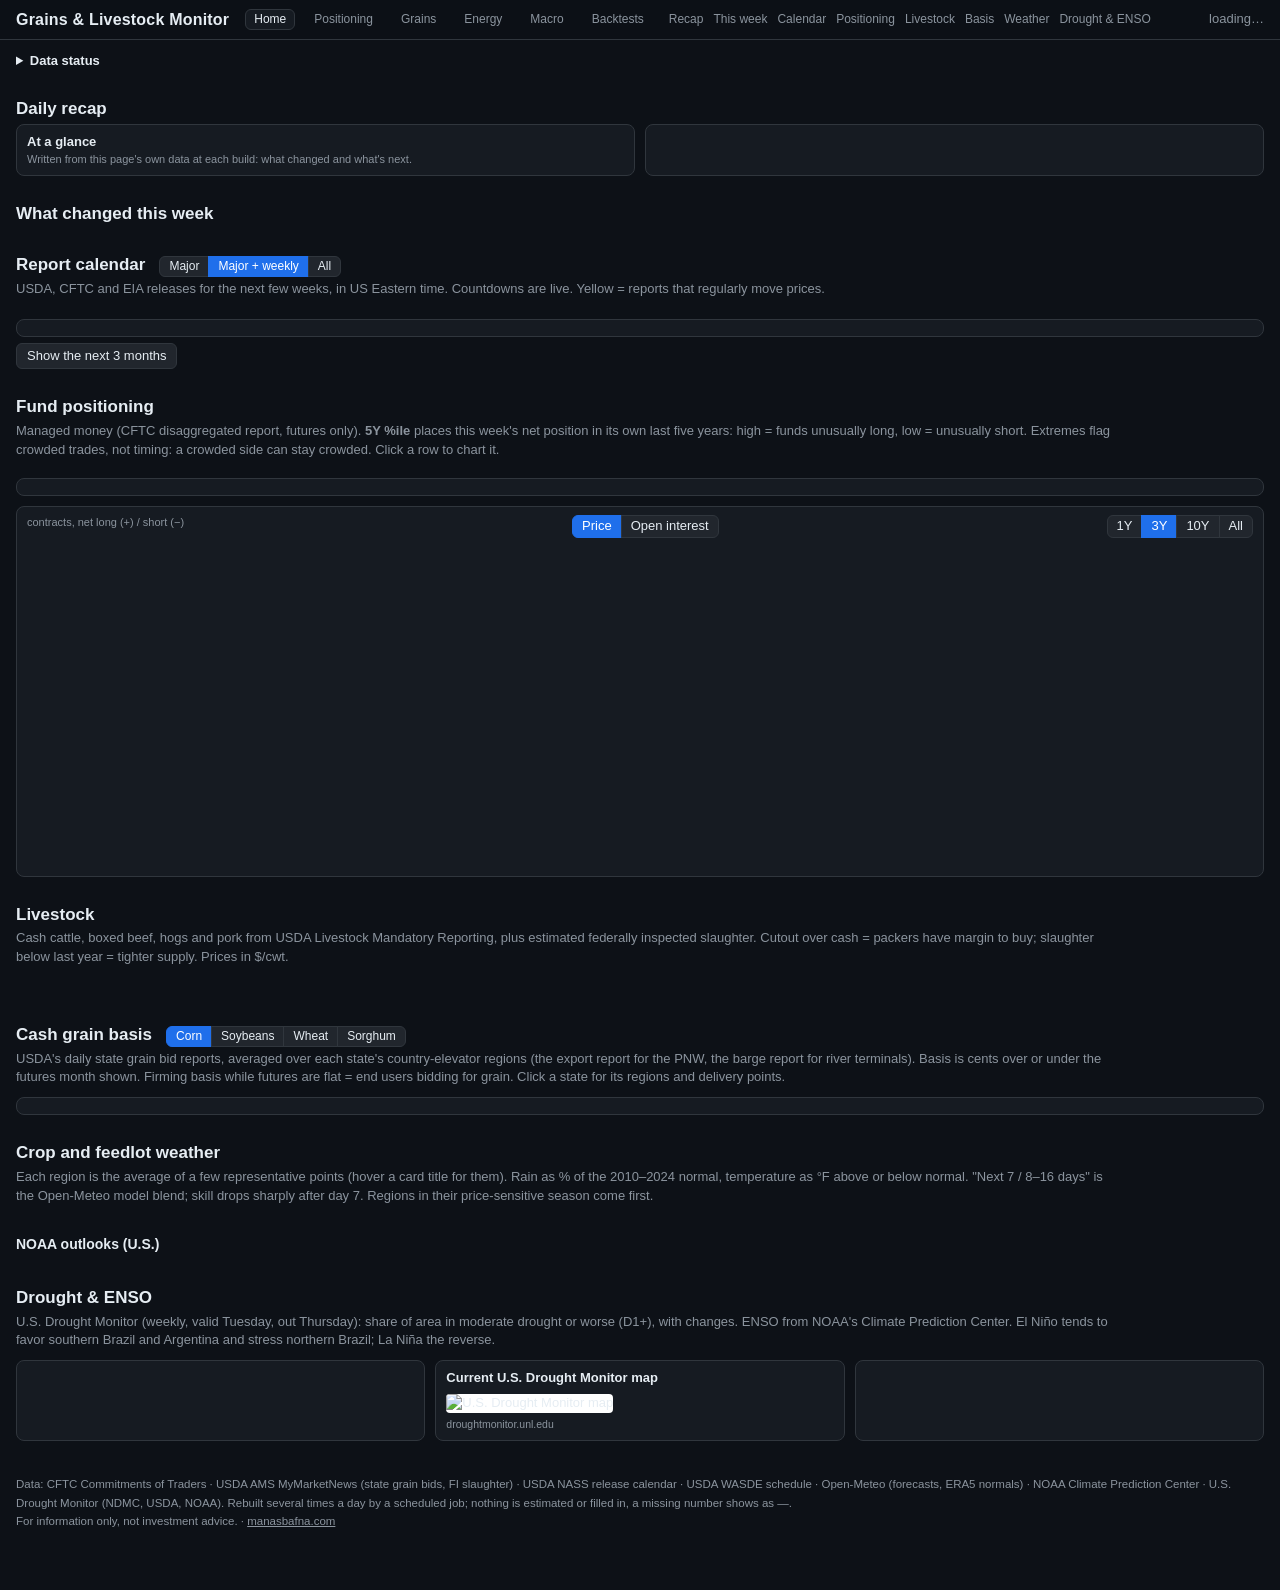
==== commit bcfceadc: "Remove the credits line from the site footers Co-Authored-By: Claude Opus 5.5 <noreply@anthropic.com" ====
--- a/index.html
+++ b/index.html
@@ -133,7 +133,6 @@
 
   <footer>
     Data: CFTC Commitments of Traders · USDA AMS MyMarketNews (state grain bids, FI slaughter) · USDA NASS release calendar · USDA WASDE schedule · Open-Meteo (forecasts, ERA5 normals) · NOAA Climate Prediction Center · U.S. Drought Monitor (NDMC, USDA, NOAA). Rebuilt several times a day by a scheduled job; nothing is estimated or filled in, a missing number shows as —.<br>
-    Some data pipelines adapted from BMR-Com, with permission.<br>
     For information only, not investment advice. · <a href="https://manasbafna.com/">manasbafna.com</a>
   </footer>
 </main>
@@ -608,5 +607,6 @@
 </script>
 <script src="assets/desk.js"></script>
 <script src="assets/changes.js"></script>
+<script>Desk.mountSearch(document.querySelector('header .hrow'));</script>
 </body>
 </html>
--- a/assets/site.css
+++ b/assets/site.css
@@ -84,3 +84,9 @@
 .note{color:var(--muted);font-size:11.5px;margin:4px 0}
 .hbar{display:flex;flex-wrap:wrap;gap:6px 14px;align-items:center;margin-top:6px}
 .hbar .seg button{padding:2px 12px}
+.search{position:relative;min-width:0}
+.search input{font:inherit;color:var(--text);background:var(--btn);border:1px solid var(--border);border-radius:6px;padding:3px 10px;width:250px;max-width:100%}
+.sres{position:absolute;right:0;top:calc(100% + 4px);z-index:30;width:380px;max-width:92vw;background:var(--card);border:1px solid var(--border);border-radius:8px;padding:4px;box-shadow:0 8px 24px rgba(0,0,0,.4)}
+.sres a{display:block;padding:5px 8px;border-radius:5px;color:var(--text);text-decoration:none;font-size:12px}
+.sres a.on,.sres a:hover{background:var(--row-sel)}
+@media(max-width:760px){.search,.search input{width:100%}}
